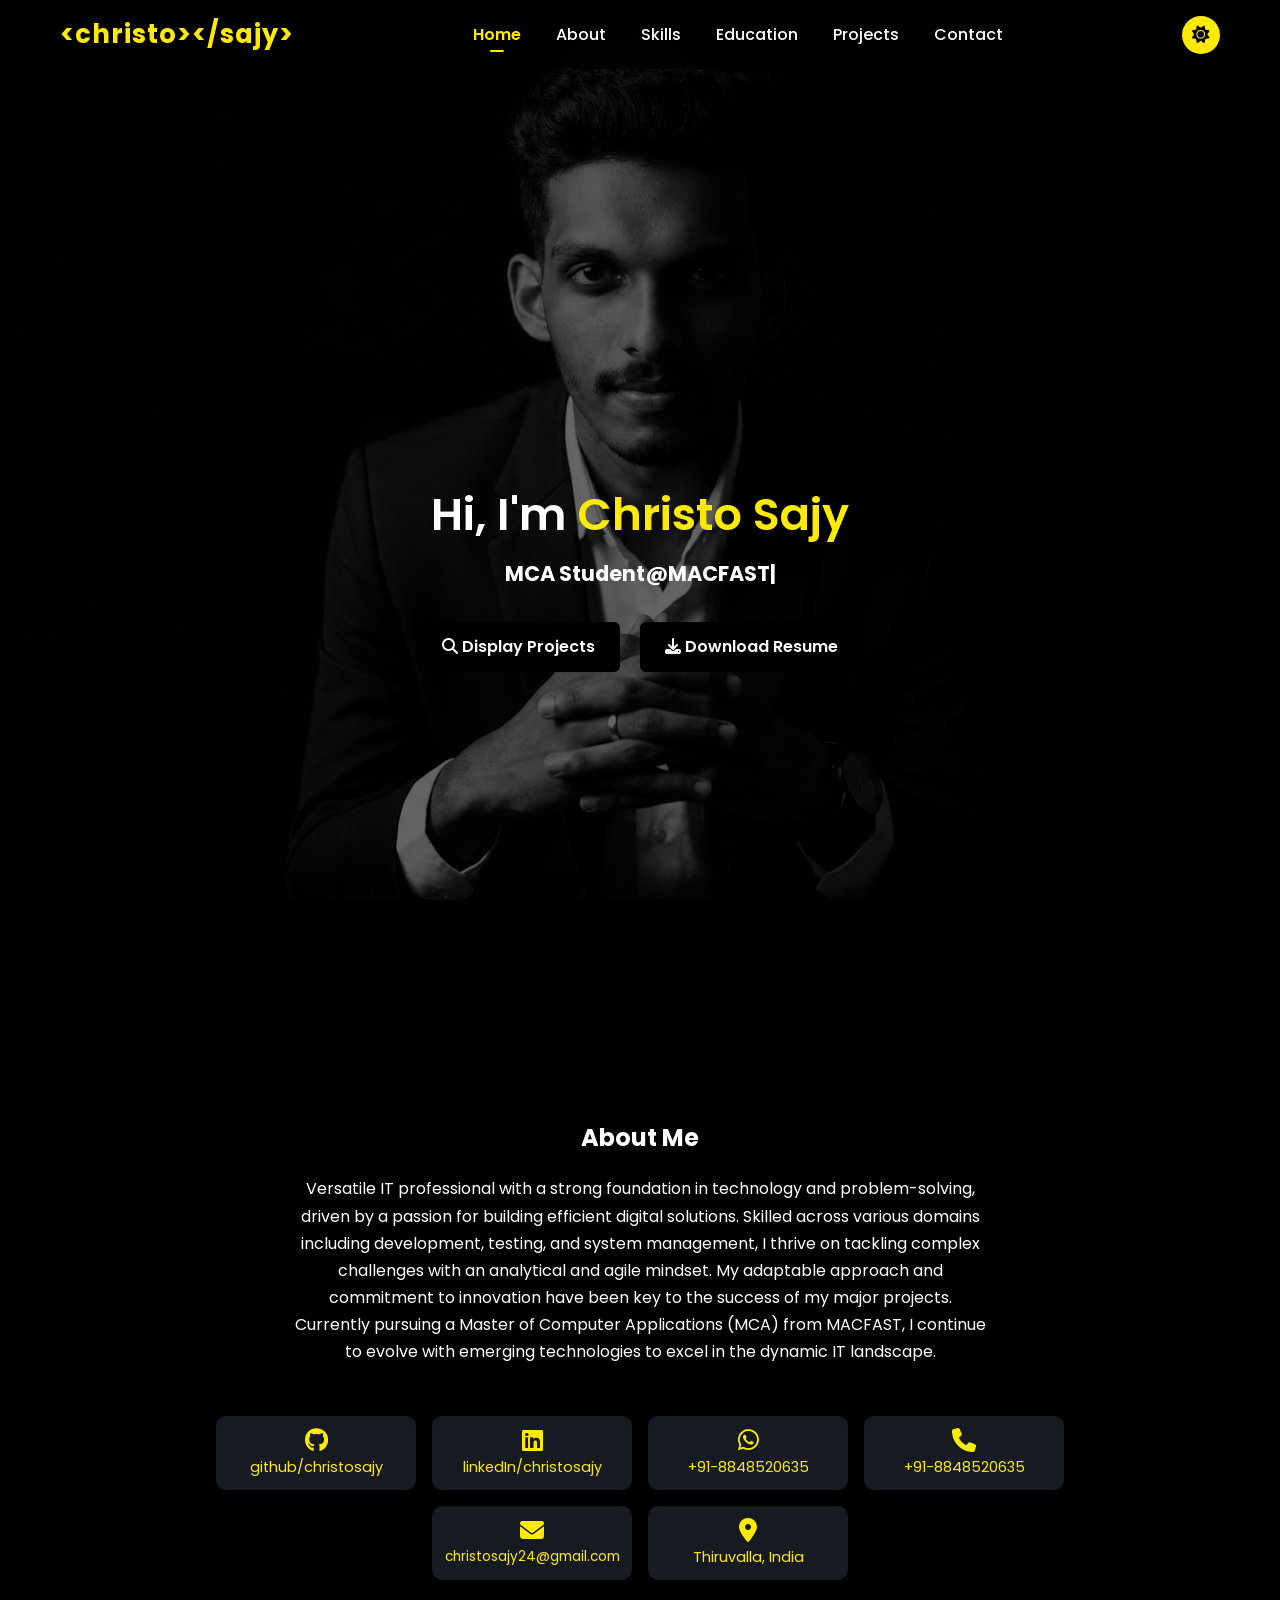
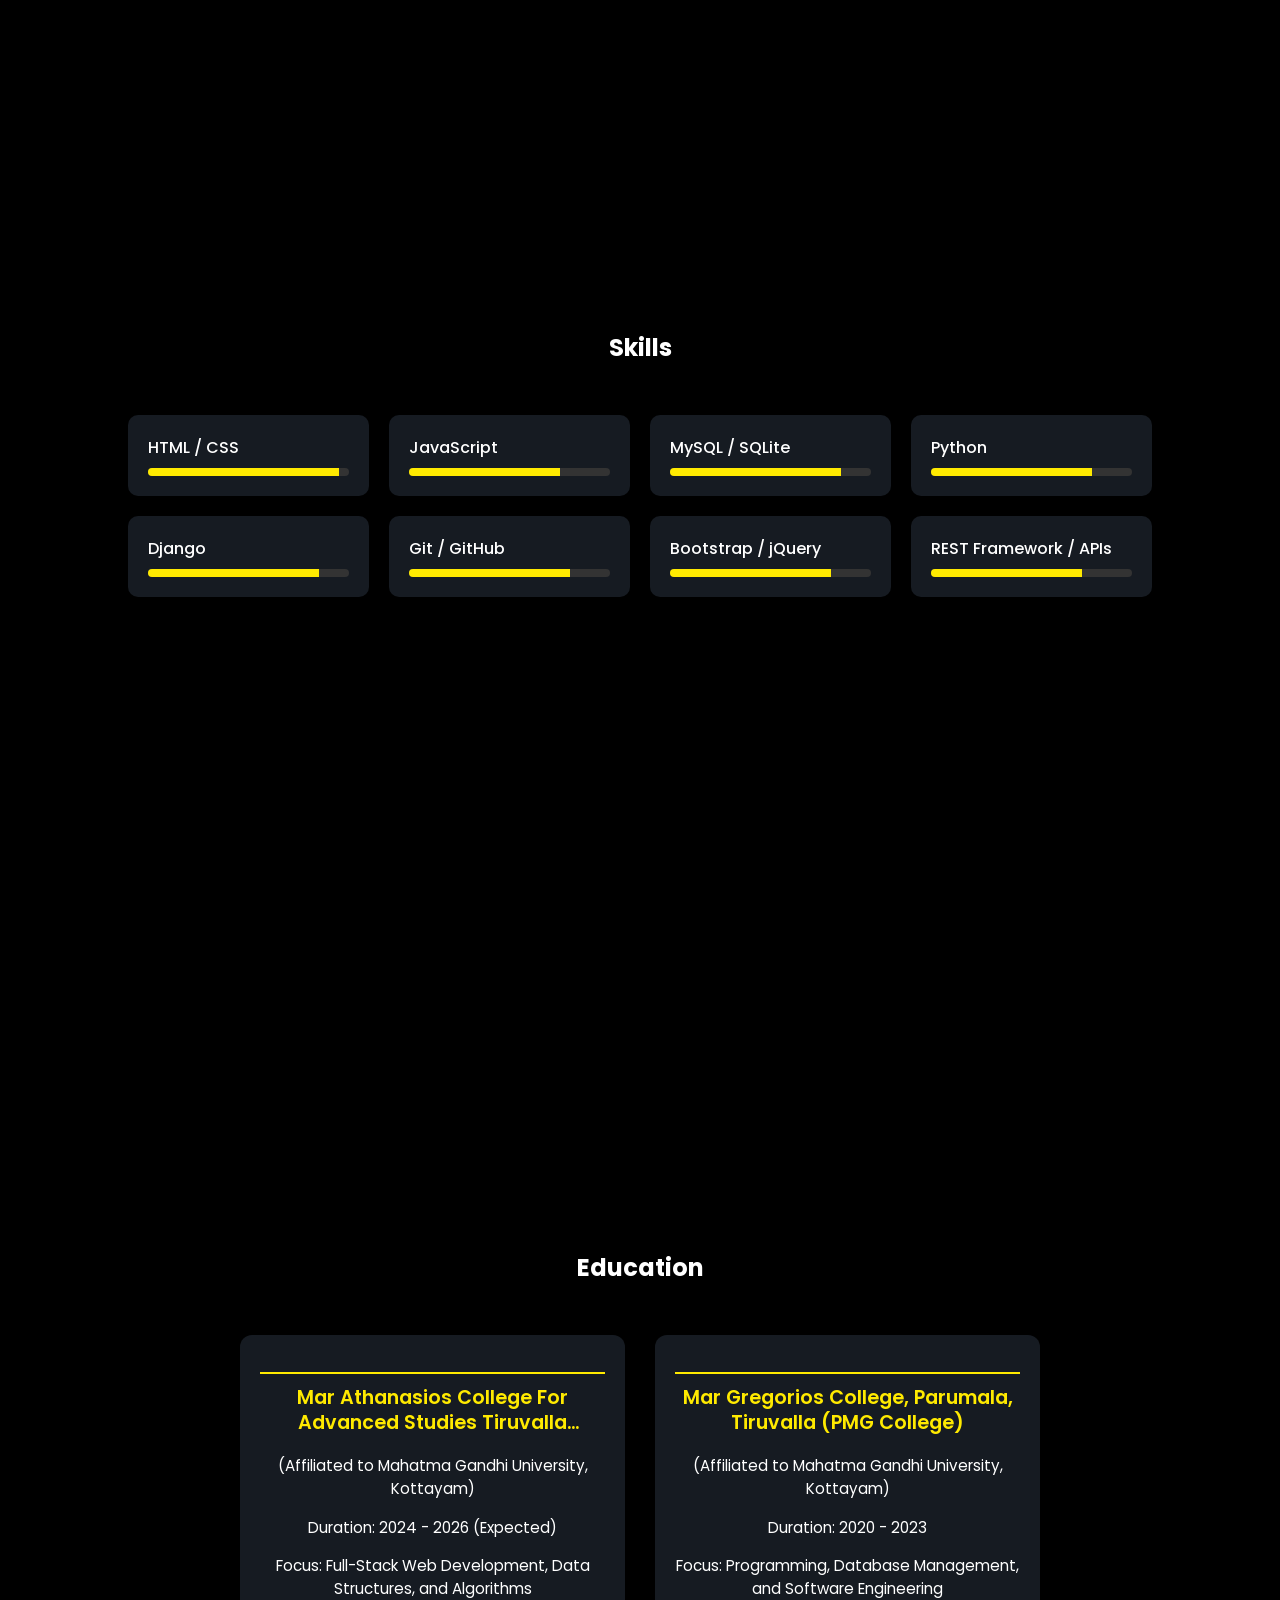
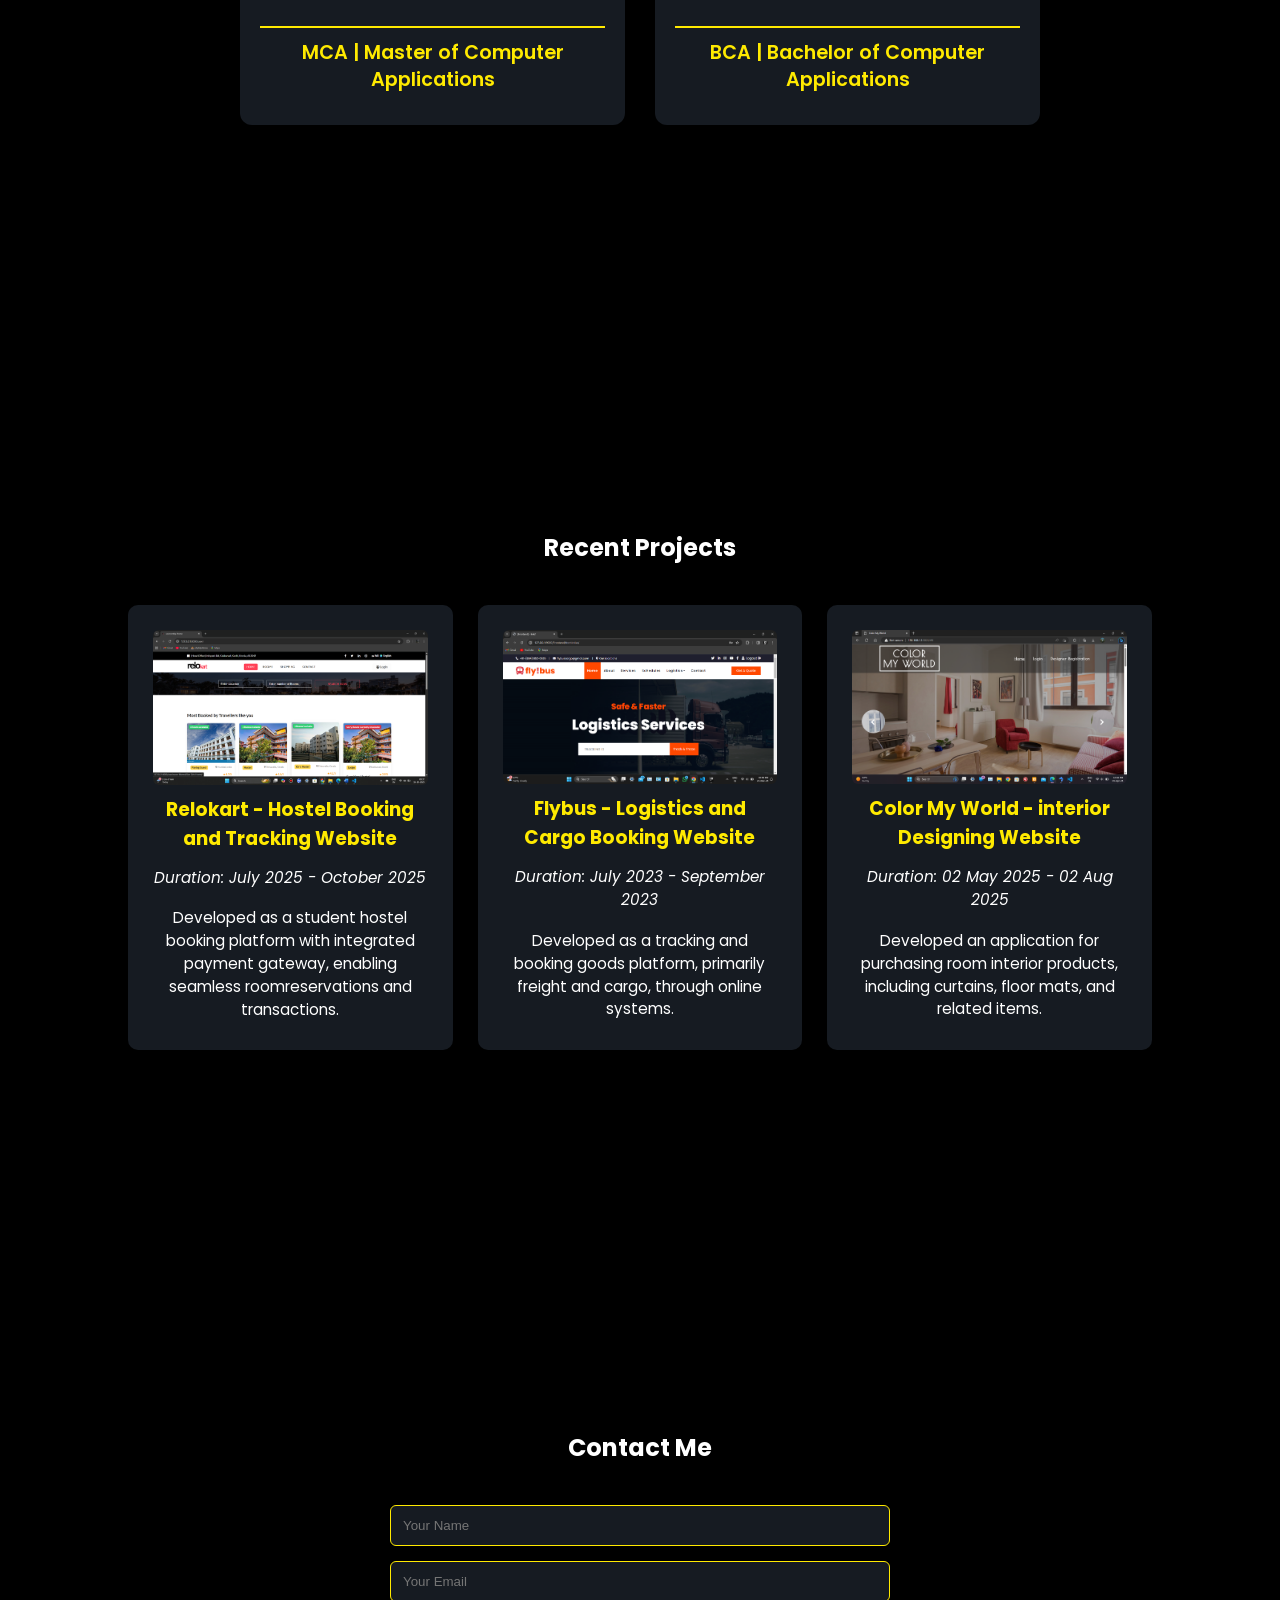
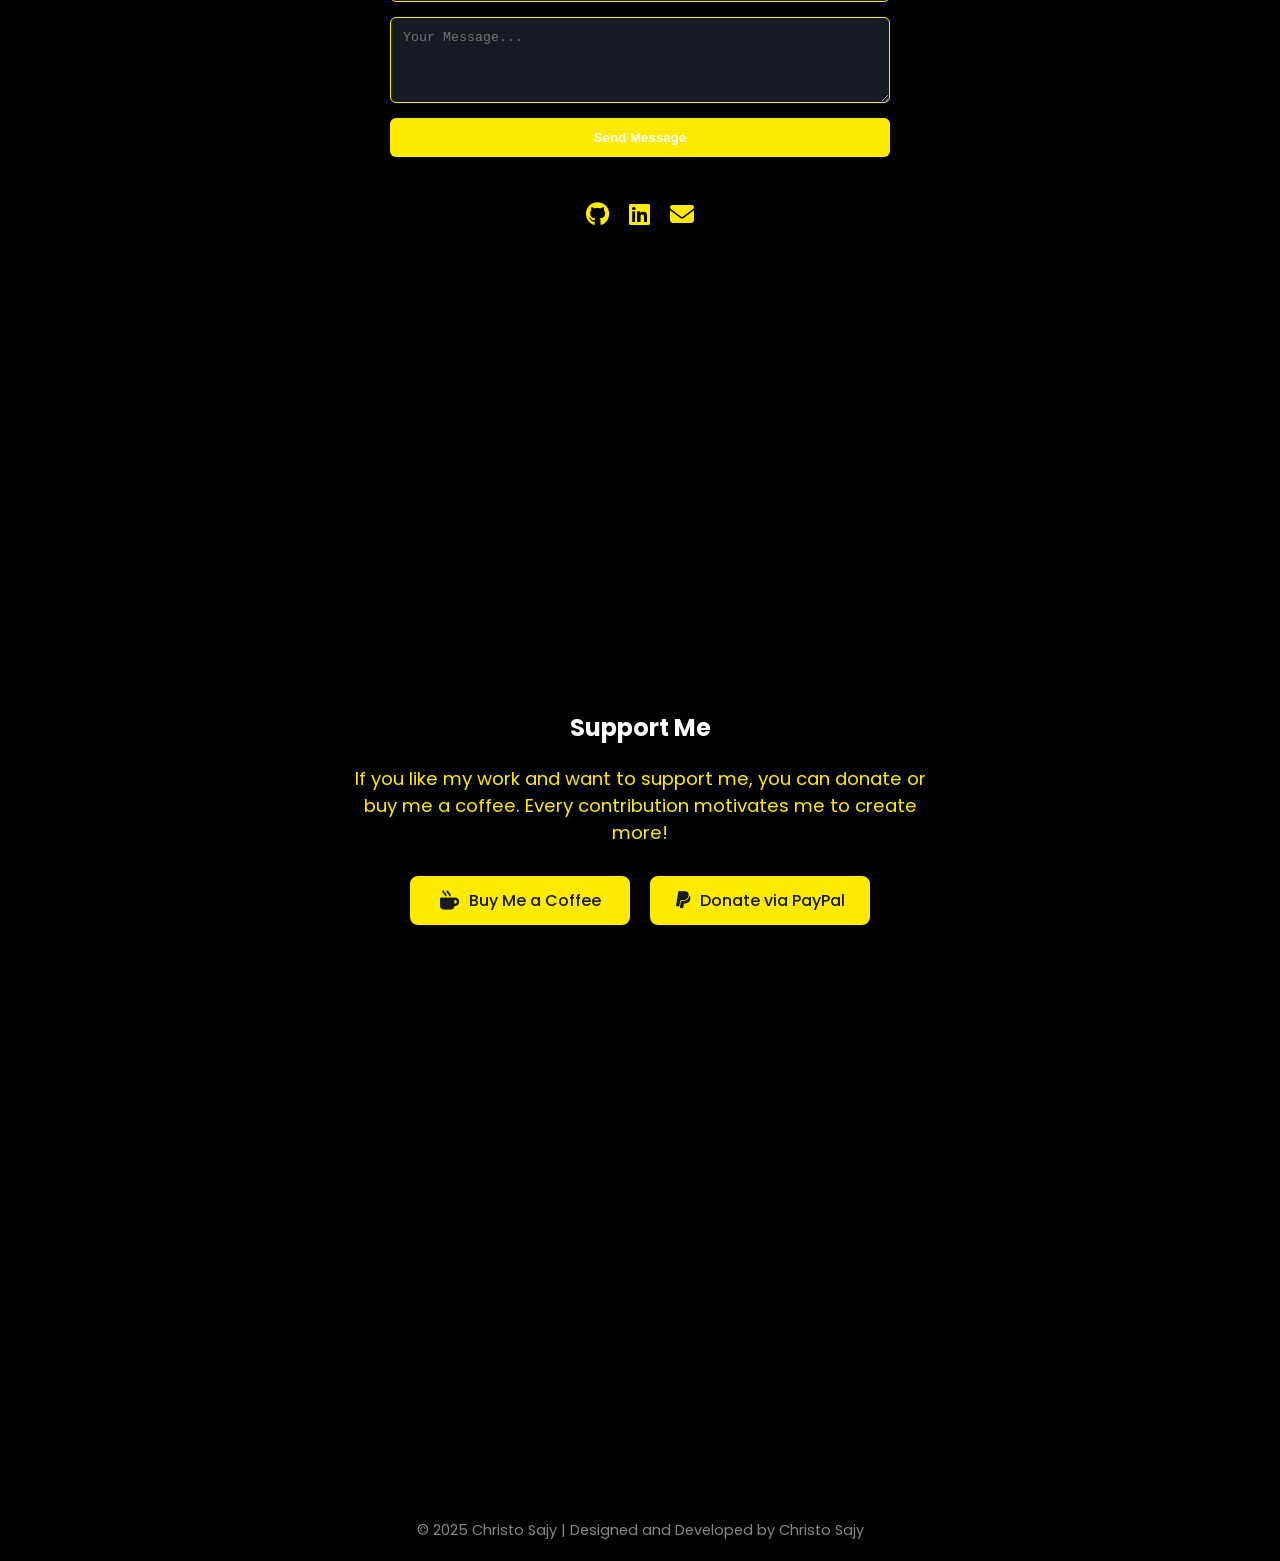
==== index.html @ 381cffc8 "update bg" ====
<!DOCTYPE html>
<html lang="en">

<head>
    <meta charset="UTF-8" />
    <meta name="viewport" content="width=device-width, initial-scale=1.0" />
    <title>Your Name | MCA Portfolio</title>
    <link href="https://fonts.googleapis.com/css2?family=Poppins:wght@300;400;600&display=swap" rel="stylesheet">
    <link href="https://cdnjs.cloudflare.com/ajax/libs/font-awesome/6.5.0/css/all.min.css" rel="stylesheet">
    <!-- custom css -->
    <link href="assets/css/style.css" type="text/css" rel="stylesheet">
    <!-- custom js -->
    <script src="assets/js/scripts.js" defer></script>
</head>

<body>
    <!-- Preloader    -->
    <div id="preloader">
        <h1 class="logo">&lt;christo&gt;&lt;/sajy&gt;</h1>
    </div>

    <!-- Header -->
    <header>
        <h1>&lt;christo&gt;&lt;/sajy&gt;</h1>

        <nav>
            <a href="#home">Home</a>
            <a href="#about">About</a>
            <a href="#skills">Skills</a>
            <a href="#education">Education</a>
            <a href="#projects">Projects</a>
            <a href="#contact">Contact</a>
        </nav>
        <button id="themeToggle"><i class="fa-solid fa-sun"></i></button>
    </header>

    <!-- Hero -->
    <section id="home">
        <img src="assets/img/mine3.jpeg" class="hidden" alt="Profile Photo">
        <h1>Hi, I'm <span>Christo Sajy</span></h1>
        <h2 id="typing-text"></h2>

        <div class="btns">
            <a href="#projects">
                <i class="fa-solid fa-magnifying-glass"></i>
                Display Projects
            </a>
            <a href="assets/docs/christo_.pdf" target="_blank">
                <i class="fa-solid fa-download"></i>
                Download Resume
            </a>
        </div>
    </section>

    <!-- About -->
    <section id="about" class="reveal">
        <h2>About Me</h2>
        <p>
            Versatile IT professional with a strong foundation in technology and problem-solving, driven by a
            passion for building efficient digital solutions. Skilled across various domains including development,
            testing, and system management, I thrive on tackling complex challenges with an analytical and agile
            mindset. My adaptable approach and commitment to innovation have been key to the success of my
            major projects. Currently pursuing a Master of Computer Applications (MCA) from MACFAST, I
            continue to evolve with emerging technologies to excel in the dynamic IT landscape.
        </p>

        <div class="about-links">
            <a href="https://github.com/christosajy" target="_blank" title="GitHub">
                <i class="fab fa-github"></i>
                github/christosajy
            </a>

            <a href="https://linkedin.com/in/christosajy" target="_blank" title="LinkedIn">
                <i class="fab fa-linkedin"></i>
                linkedIn/christosajy
            </a>

            <a href="https://wa.me/918848520635" target="_blank" title="WhatsApp">
                <i class="fab fa-whatsapp"></i>
                +91-8848520635
            </a>

            <a href="tel:+918848520635" title="Phone">
                <i class="fas fa-phone"></i>
                +91-8848520635
            </a>

            <a href="mailto:christosajy24@gmail.com" class="email" title="Email">
                <i class="fas fa-envelope"></i>
                christosajy24@gmail.com
            </a>

            <a href="https://www.google.com/maps/place/Thiruvalla,+Kerala,+India" target="_blank" title="Location">
                <i class="fas fa-map-marker-alt"></i>
                Thiruvalla, India
            </a>
        </div>
    </section>

    <!-- Skills -->
    <section id="skills" class="reveal">
        <h2>Skills</h2>

        <!-- Skills Grid -->
        <div class="skills-grid">

            <!-- Top Row -->
            <div class="skill">
                <div class="skill-name">HTML / CSS</div>
                <div class="skill-bar">
                    <div class="skill-level" data-skill="95"></div>
                </div>
            </div>

            <div class="skill">
                <div class="skill-name">JavaScript</div>
                <div class="skill-bar">
                    <div class="skill-level" data-skill="75"></div>
                </div>
            </div>

            <div class="skill">
                <div class="skill-name">MySQL / SQLite</div>
                <div class="skill-bar">
                    <div class="skill-level" data-skill="85"></div>
                </div>
            </div>

            <div class="skill">
                <div class="skill-name">Python</div>
                <div class="skill-bar">
                    <div class="skill-level" data-skill="80"></div>
                </div>
            </div>

            <!-- Middle Row -->
            <div class="skill">
                <div class="skill-name">Django</div>
                <div class="skill-bar">
                    <div class="skill-level" data-skill="85"></div>
                </div>
            </div>

            <div class="skill">
                <div class="skill-name">Git / GitHub</div>
                <div class="skill-bar">
                    <div class="skill-level" data-skill="80"></div>
                </div>
            </div>

            <div class="skill">
                <div class="skill-name">Bootstrap / jQuery</div>
                <div class="skill-bar">
                    <div class="skill-level" data-skill="80"></div>
                </div>
            </div>

            <div class="skill">
                <div class="skill-name">REST Framework / APIs</div>
                <div class="skill-bar">
                    <div class="skill-level" data-skill="75"></div>
                </div>
            </div>
        </div>
    </section>

    <section id="education" class="reveal">
        <div class="education-grid">
            <h2>Education</h2>

            <div class="education-card">
                <div class="edu-header">
                    <a href="https://macfast.org/" target="_blank">
                        <h3>Mar Athanasios College For Advanced Studies Tiruvalla (MACFAST College)</h3>
                    </a>
                </div>

                <p>(Affiliated to Mahatma Gandhi University, Kottayam)</p>
                <p>Duration: 2024 - 2026 (Expected)</p>
                <p>Focus: Full-Stack Web Development, Data Structures, and Algorithms</p>

                <div class="edu-header">
                    <h3>MCA | Master of Computer Applications</h3>
                </div>
            </div>

            <div class="education-card">

                <div class="edu-header">
                    <a href="https://pmgcollege.org/" target="_blank">
                        <h3>Mar Gregorios College, Parumala, Tiruvalla (PMG College)</h3>
                    </a>
                </div>

                <p>(Affiliated to Mahatma Gandhi University, Kottayam)</p>
                <p>Duration: 2020 - 2023</p>
                <p>Focus: Programming, Database Management, and Software Engineering</p>

                <div class="edu-header">
                    <h3>BCA | Bachelor of Computer Applications</h3>
                </div>

            </div>
        </div>
    </section>

    <!-- Projects -->
    <section id="projects" class="reveal">
        <h2>Recent Projects</h2>
        <div class="project-grid">
            <div class="project-card">
                <img src="assets/img/projects/relokart.png" alt="Relokart Website" class="project-image">
                <h3><a href="">Relokart - Hostel Booking and Tracking Website</a></h3>
                <p>Duration: July 2025 - October 2025</p>
                <p>
                    Developed as a student hostel booking platform with
                    integrated payment gateway, enabling seamless roomreservations and transactions.
                </p>
            </div>

            <div class="project-card">
                <img src="assets/img/projects/flybus.png" alt="Flybus" class="project-image">
                <h3><a href="">Flybus - Logistics and Cargo Booking Website</a></h3>
                <p>Duration: July 2023 - September 2023</p>
                <p>
                    Developed as a tracking and booking goods platform, primarily
                    freight and cargo, through online systems.
                </p>
            </div>

            <div class="project-card">
                <img src="assets/img/projects/colormyworld.png" alt="Color My World Website" class="project-image">
                <h3><a href="#">Color My World - interior Designing Website </a></h3>
                <p>Duration: 02 May 2025 - 02 Aug 2025</p>
                <p>
                    Developed an application for purchasing room interior products, including curtains, floor mats, and
                    related items.
                </p>
            </div>
        </div>

    </section>

    <!-- Image Zoom Popup -->
    <div id="imageModal" class="image-modal">
        <span class="close">&times;</span>
        <span class="prev">&#10094;</span>
        <span class="next">&#10095;</span>
        <img class="modal-content" id="modalImg">
    </div>

    <!-- Contact -->
    <section id="contact" class="reveal">
        <h2>Contact Me</h2>

        <form action="https://api.web3forms.com/submit" method="POST" onsubmit="sendMessage(event)">
            <!-- Contact Form -->
            <input type="hidden" name="access_key" value="09a7d41d-7d59-49b0-a9f2-39b9de590dff">
            <input type="text" name="name" placeholder="Your Name" required>
            <input type="email" name="email" placeholder="Your Email" required>
            <textarea name="message" rows="4" placeholder="Your Message..." required></textarea>
            <button type="submit" class="btn">Send Message</button>
        </form>

        <div class="socials">
            <a href="https://github.com/" target="_blank"><i class="fab fa-github"></i></a>
            <a href="https://linkedin.com/" target="_blank"><i class="fab fa-linkedin"></i></a>
            <a href="mailto:youremail@gmail.com"><i class="fa-solid fa-envelope"></i></a>
        </div>
    </section>

    <!-- Support / Donate -->
    <section id="support" class="reveal">
        <h2>Support Me</h2>
        <p>If you like my work and want to support me, you can donate or buy me a coffee. Every contribution motivates
            me to create more!</p>

        <div class="donate-buttons">
            <!-- Buy Me a Coffee -->
            <a href="https://www.buymeacoffee.com/yourusername" target="_blank" class="btn donate-btn">
                <i class="fas fa-mug-hot"></i> Buy Me a Coffee
            </a>

            <!-- PayPal Donate -->
            <a href="https://www.paypal.com/donate?hosted_button_id=YOUR_BUTTON_ID" target="_blank"
                class="btn donate-btn">
                <i class="fab fa-paypal"></i> Donate via PayPal
            </a>
        </div>
    </section>

    <footer>© 2025 Christo Sajy | Designed and Developed by Christo Sajy</footer>
</body>

</html>
---- assets/css/style.css ----
:root {
    /* --bg: #0b0f19; */
    --bg: #000;
    --text: #fff;
    --revtext: #fff;
    --subtext: #fff;
    --accent: #ffea00;
    --card: #161b22;
    --shadow: rgba(0, 0, 0, 0.3);
}

body.light {
    --bg: #fff;
    --text: #fff;
    --revtext: #000;
    --subtext: #000;
    --accent: #f46200;
    --card: #f3f3f3;
    --shadow: rgba(0, 0, 0, 0.1);
}

* {
    margin: 0;
    padding: 0;
    box-sizing: border-box;
}

body {
    font-family: 'Poppins', sans-serif;
    background: var(--bg);
    color: var(--text);
    scroll-behavior: smooth;
    transition: background 0.4s, color 0.4s;
}

/* =========================================================================================== */
#preloader {
    position: fixed;
    width: 100%;
    height: 100%;
    background: #000;
    display: flex;
    justify-content: center;
    align-items: center;
    z-index: 9999;

    opacity: 1;
    transition: opacity 0.6s ease, visibility 0.6s ease;

    padding: 20px;
    /* prevents edge touching on small screens */
    text-align: center;
}

#preloader.hidden {
    opacity: 0;
    visibility: hidden;
}

.logo {
    font-size: 40px;
    font-weight: 500;
    color: #ffea00;
    letter-spacing: 2px;

    opacity: 0;
    transform: translateY(10px);
    animation: reveal 1s ease forwards;

    word-break: break-word;
}

/* Preloader Animation */
@keyframes reveal {
    to {
        opacity: 1;
        transform: translateY(0);
    }
}

@media (max-width: 768px) {
    .logo {
        font-size: 32px;
        letter-spacing: 1.5px;
    }
}

@media (max-width: 480px) {
    .logo {
        font-size: 24px;
        letter-spacing: 1px;
    }
}
/* =========================================================================================== */

a {
    text-decoration: none;
    color: inherit;
}

.hidden {
    visibility: hidden;
}

/* Header */
header {
    position: fixed;
    width: 100%;
    background: rgba(0, 0, 0, 0.6);
    backdrop-filter: blur(8px);
    display: flex;
    justify-content: space-between;
    align-items: center;
    padding: 15px 60px;
    z-index: 1000;
    transition: all 0.3s ease;
    flex-wrap: wrap;
}

header h1 {
    color: var(--accent);
    font-size: 1.6rem;
    letter-spacing: 1px;
}

nav {
    display: flex;
    gap: 15px;
    align-items: center;
    justify-content: center;
    flex-wrap: wrap;
    transition: all 0.3s ease;
}

nav a {
    margin: 0 10px;
    transition: color 0.3s;
    font-weight: 500;
}

nav a:hover {
    color: var(--accent);
}

/* Active navbar link */
nav a.active {
    color: var(--accent);
    font-weight: 600;
    position: relative;
}

nav a.active::after {
    content: "";
    position: absolute;
    bottom: -5px;
    left: 50%;
    transform: translateX(-50%);
    width: 30%;
    height: 2px;
    background: var(--accent);
    border-radius: 5px;
}

#themeToggle {
    background: var(--accent);
    border: none;
    border-radius: 50%;
    width: 38px;
    height: 38px;
    color: var(--bg);
    cursor: pointer;
    font-size: 1.1rem;
    display: flex;
    align-items: center;
    justify-content: center;
    transition: transform 0.3s;
}

#themeToggle:hover {
    transform: rotate(15deg);
}

section {
    padding: 100px 10%;
    min-height: 100vh;
}

/* Hero Section */
#home {
    display: flex;
    flex-direction: column;
    justify-content: center;
    align-items: center;
    text-align: center;
    background:
        linear-gradient(rgba(0, 0, 0, 0.6), rgba(0, 0, 0, 0.6), rgba(0, 0, 0, 0.6)),
        url('../img/cover-banner-1.png') no-repeat center center;
    background-size: cover;
    color: #fff;
    padding-top: 140px;
}

#home img {
    width: 200px;
    height: 200px;
    border-radius: 50%;
    object-fit: cover;
    border: 4px solid var(--accent);
    box-shadow: 0 0 20px rgba(0, 0, 0, 0.4);
    margin-bottom: 20px;
}

@media (max-width: 1024px) {
    #home img {
        width: 150px;
        height: 150px;
    }

}

#home h1 {
    font-size: 2.8rem;
    font-weight: 600;
}

#home h1 span {
    color: var(--accent);
}

#home h2 {
    font-size: 1.3rem;
    margin-top: 10px;
    min-height: 30px;
}

#home .btns {
    margin-top: 25px;
    text-align: center;
}

#home button,
#home a {
    display: inline-block;
    padding: 10px 25px;
    border-radius: 6px;
    background: var(--bg);
    color: var(--revtext);
    font-weight: 600;
    margin: 8px;
    width: auto;
    line-height: 30px;

    /* vertically center text (adjust as needed) */
    vertical-align: middle;
    /* keeps them aligned on the same line */
    box-sizing: border-box;
    transition: 0.3s;
}

#home a:hover,
#home button:hover {
    transform: translateY(-3px);
}

@media (max-width: 768px) {
    #home .btns {
        display: flex;
        flex-direction: column;
        align-items: center;
        gap: 10px;
        /* space between buttons */
        width: 100%;
    }

    #home button,
    #home a {
        width: 80%;
        /* or 100% if you want full width */
        text-align: center;
    }
}

/* About */
#about {
    display: flex;
    flex-direction: column;
    justify-content: center;
    align-items: center;
    min-height: 100vh;
    text-align: center;
    padding: 80px 40px;
    border-radius: 12px;
}

/* #about,
#skills,
#education,
#projects,
#contact {
    box-shadow: 0 8px 25px var(--shadow);
} */

#about h2,
#skills h2,
#projects h2,
#contact h2,
#support h2 {
    color: var(--subtext);
}

#about p,
.skill-name,
#projects p,
#contact p {
    color: var(--subtext);
}

#about p {
    max-width: 700px;
    margin: 20px auto;
    line-height: 1.7;
}

.about-links {
    display: flex;
    flex-wrap: wrap;
    justify-content: center;
    gap: 1rem;
    margin-top: 30px;
}

.about-links a {
    display: flex;
    flex-direction: column;
    align-items: center;
    justify-content: center;
    text-decoration: none;
    color: var(--accent);
    font-size: 0.9rem;
    text-align: center;
    padding: 0.75rem 0.625rem;
    border-radius: 0.625rem;
    background: var(--card);
    box-shadow: 0 0.25rem 0.75rem var(--shadow);
    transition: transform 0.3s ease, box-shadow 0.3s ease;
    width: 100%;
    max-width: 12.5rem;
    word-break: break-word;
}

.about-links a:hover {
    transform: translateY(-5px);
    box-shadow: 0 0.5rem 1.2rem var(--shadow);
}

.about-links .email {
    font-size: 0.85rem;
}

.about-links a i {
    font-size: 1.5rem;
    margin-bottom: 5px;
}

.about-links a:hover {
    transform: translateY(-5px) scale(1.05);
    box-shadow: 0 8px 20px var(--shadow);
    color: var(--accent);
}

/* Skills */
#skills {
    text-align: center;
}

.skills-grid {
    display: grid;
    grid-template-columns: repeat(4, 1fr);
    gap: 20px;
    padding: 30px 0;
}

.skill {
    background: var(--card);
    border-radius: 10px;
    padding: 20px;
    box-shadow: 0 4px 12px var(--shadow);
    text-align: left;
    transition: transform 0.3s;
}

.skill:hover {
    transform: translateY(-5px);
}

.skill-name {
    font-weight: 500;
    margin-bottom: 8px;
}

.skill-bar {
    background: #333;
    height: 8px;
    border-radius: 5px;
    overflow: hidden;
}

.skill-level {
    height: 8px;
    background: var(--accent);
    width: 0%;
    transition: width 1.5s ease-in-out;
}

/* Responsive Skills Grid */
@media (max-width: 1024px) {
    .skills-grid {
        grid-template-columns: repeat(3, 1fr);
    }
}

@media (max-width: 768px) {
    .skills-grid {
        grid-template-columns: repeat(2, 1fr);
    }
}

@media (max-width: 480px) {
    .skills-grid {
        grid-template-columns: 1fr;
    }
}

/* Education */
#education {
    text-align: center;
}

.education-grid {
    display: grid;
    grid-template-columns: repeat(auto-fit, minmax(280px, 1fr));
    gap: 30px;
    text-align: center;
    margin-top: 50px;
    justify-content: center;
    max-width: 800px;
    margin-left: auto;
    margin-right: auto;
    margin-top: 20px;
}

@media (min-width: 1024px) {
    .education-grid {
        grid-template-columns: repeat(2, 1fr);
    }
}

.education-grid h2 {
    grid-column: 1 / -1;
    color: var(--subtext);
    font-size: 1.5rem;
    margin-top: 10px;
}

.education-card {
    background: var(--card);
    padding: 25px 20px;
    border-radius: 12px;
    box-shadow: 0 6px 20px var(--shadow);
    transition: transform 0.3s ease, box-shadow 0.3s ease;
    display: flex;
    flex-direction: column;
    gap: 10px;
}

.education-card:hover {
    transform: translateY(-6px);
    box-shadow: 0 12px 25px var(--shadow);
}

.education-card h3,
.education-card a h3 {
    color: var(--accent);
    font-size: clamp(1rem, 2.5vw, 1.2rem);
    font-weight: 600;
    margin-bottom: 0.375rem;
    line-height: 1.3;

    /* limits to 2 lines of text */
    display: -webkit-box;
    -webkit-line-clamp: 2;
    line-clamp: 2;
    -webkit-box-orient: vertical;
    overflow: hidden;
}

.education-card p {
    color: var(--subtext);
    font-size: 0.95rem;
    margin: 3px 0;
    line-height: 1.5;
}

.education-card h3,
.education-card p {
    word-wrap: break-word;
}

.edu-header {
    border-top: 0.125rem solid var(--accent);
    padding-top: 0.75rem;
    margin-top: 0.75rem;
    position: relative;
}

.edu-header h3 {
    font-size: clamp(1rem, 2.5vw, 1.2rem);
    line-height: 1.4;
    transition: color 0.3s ease;
    color: var(--accent);
}

/* Hover (only meaningful on desktop) */
@media (hover: hover) {
    .edu-header:hover h3 {
        color: var(--accent);
    }
}

/* Small Screen Optimization  */
@media (max-width: 600px) {
    .edu-header {
        padding-top: 0.6rem;
        margin-top: 0.6rem;
    }

    .edu-header h3 {
        font-size: 1rem;
    }
}

/* Projects */
#projects {
    text-align: center;
}

.project-grid {
    display: grid;
    grid-template-columns: repeat(auto-fit, minmax(280px, 1fr));
    gap: 25px;
    margin-top: 40px;
}

.project-card {
    display: flex;
    cursor: pointer;
    flex-direction: column;
    align-items: center;
    text-align: center;
    gap: 10px;
    color: #fff;
    background: var(--card);
    border-radius: 10px;
    padding: 25px;
    box-shadow: 0 6px 18px var(--shadow);
    transition: transform 0.3s, box-shadow 0.3s;
}

.project-card img.project-image {
    width: 100%;
    max-width: 300px;
    border-radius: 6px;
    object-fit: cover;
    transition: transform 0.3s ease-in-out;
}

.project-card img.project-image:hover {
    transform: scale(1.05);
}

.project-card:hover {
    transform: translateY(-6px);
    box-shadow: 0 10px 25px var(--shadow);
}

.project-card h3 a {
    color: var(--accent);
    margin-bottom: 10px;
    transition: transform 0.3s ease-in-out;
}

.project-card h3 a:hover {
    text-decoration: underline;
    transform: scale(1.05);
}

.project-card p {
    color: var(--subtext);
    font-style: italic;
    font-size: 0.95rem;
    line-height: 1.5;
    margin: 4px 0;
}

.project-card p:last-child {
    color: var(--accent);
    font-style: normal;
}

/* Contact */
#contact {
    text-align: center;
}

form {
    max-width: 500px;
    margin: 40px auto;
    display: flex;
    flex-direction: column;
    gap: 15px;
}

input,
textarea {
    padding: 12px;
    border: 1px solid var(--accent);
    border-radius: 6px;
    background: var(--card);
    color: var(--accent);
}

button.btn {
    background: var(--accent);
    border: none;
    color: #fff;
    border-radius: 6px;
    padding: 12px 25px;
    cursor: pointer;
    font-weight: 600;
    transition: 0.3s;
}

button.btn:hover {
    opacity: 0.9;
}

.socials {
    display: flex;
    justify-content: center;
    gap: 20px;
    margin-top: 25px;
}

.socials a {
    color: var(--accent);
    font-size: 1.5rem;
    transition: transform 0.3s;
}

.socials a:hover {
    transform: scale(1.2);
}

footer {
    text-align: center;
    padding: 20px;
    color: #888;
    font-size: 0.9rem;
    background: #000;
}

/* Scroll Reveal */
.reveal {
    opacity: 0;
    transform: translateY(40px);
    transition: all 1s ease;
}

.reveal.active {
    opacity: 1;
    transform: translateY(0);
}

/* Responsive Navbar */
@media (min-width: 1120px) {

    #skills h2,
    #education h2,
    #projects h2,
    #contact h2,
    #support h2 {
        margin: 30px 0 20px 0;
    }
}

@media (max-width: 768px) {

    header {
        position: fixed;
        top: 0;
        left: 0;
        width: 100%;
        background: rgba(0, 0, 0, 0.6);
        backdrop-filter: blur(10px);
        padding: 8px 15px;
        display: flex;
        flex-direction: column;
        align-items: center;
        z-index: 1000;
    }

    header h1 {
        font-size: 1.5rem;
        margin: 0;
        align-self: flex-start;
    }

    #themeToggle {
        position: absolute;
        right: 15px;
        top: 5px;
        width: 30px;
        height: 30px;
        font-size: 0.9rem;
        margin-top: 10px;
    }

    nav {
        display: flex;
        flex-direction: row;
        justify-content: space-evenly;
        align-items: center;
        flex-wrap: nowrap;
        width: 100%;
        margin-top: 6px;
    }

    nav a {
        font-size: 0.8rem;
        margin: 0;
        padding: 10px 0;
        text-align: center;
        white-space: nowrap;
    }

    #home h1 {
        font-size: 2.2rem;
    }

    #home {
        padding-top: 100px;
        margin-top: 50px;
    }
}

/* ================================
   📸 Responsive Image Popup Modal
   ================================ */

.image-modal {
    display: none;
    position: fixed;
    inset: 0;
    z-index: 3000;
    background: rgba(5, 5, 5, 0.9);
    backdrop-filter: blur(8px);
    justify-content: center;
    align-items: center;
    overflow: hidden;
    transition: opacity 0.4s ease;
}

/* Fade-in animation for modal */
.image-modal.show {
    display: flex;
    animation: fadeIn 0.4s ease forwards;
}

@keyframes fadeIn {
    from {
        opacity: 0;
    }

    to {
        opacity: 1;
    }
}

/* Modal Image */
.modal-content {
    max-width: 85%;
    max-height: 80%;
    border-radius: 16px;
    border: 1px solid var(--accent);
    transform: scale(0.85);
    opacity: 0;
    transition: transform 0.4s ease, opacity 0.4s ease;
    object-fit: contain;
}

.image-modal.show .modal-content {
    transform: scale(1);
    opacity: 1;
}

/* Common button styles */
.image-modal .close,
.image-modal .prev,
.image-modal .next {
    position: absolute;
    color: #fff;
    font-size: 2.2rem;
    cursor: pointer;
    transition: color 0.3s, transform 0.3s;
    user-select: none;
    text-shadow: 0 2px 10px rgba(0, 0, 0, 0.6);
}

/* Button positions */
.image-modal .close {
    top: 20px;
    right: 35px;
}

.image-modal .prev {
    left: 30px;
    top: 50%;
    transform: translateY(-50%);
}

.image-modal .next {
    right: 30px;
    top: 50%;
    transform: translateY(-50%);
}

/* Hover effects */
.image-modal .close:hover,
.image-modal .prev:hover,
.image-modal .next:hover {
    color: var(--accent, #00bfff);
    transform: scale(1.15);
}

/* ================================
   ✨ Animations
   ================================ */
.fade-in {
    animation: fadeZoom 0.4s ease;
}

@keyframes fadeZoom {
    from {
        opacity: 0;
        transform: scale(0.85);
    }

    to {
        opacity: 1;
        transform: scale(1);
    }
}

/* ================================
   📱 Responsive Adjustments
   ================================ */

/* Mobiles */
@media (max-width: 992px) {
    .modal-content {
        max-width: 95%;
        max-height: 65%;
        border-radius: 10px;
    }

    .image-modal .prev,
    .image-modal .next {
        position: absolute;
        font-size: 1.6rem;
        top: 85%;
        background: rgba(0, 0, 0, 0.5);
        padding: 6px 12px;
        border-radius: 50%;
        transform: translateY(0);
    }

    .image-modal .prev {
        left: 10%;
    }

    .image-modal .next {
        right: 10%;
    }

    .image-modal .close {
        font-size: 1.6rem;
        top: 15px;
        right: 20px;
    }
}

#support {
    text-align: center;
    padding: 60px 20px;
    background-color: var(--bg);
}

#support p {
    font-size: 1.1em;
    color: var(--accent);
    margin-bottom: 30px;
    max-width: 600px;
    margin-left: auto;
    margin-right: auto;
}

.donate-buttons {
    display: flex;
    justify-content: center;
    gap: 20px;
    flex-wrap: wrap;
}

.donate-btn {
    display: inline-flex;
    align-items: center;
    justify-content: center;
    gap: 10px;
    padding: 12px 25px;
    background: var(--accent);
    color: var(--card);
    border-radius: 8px;
    font-weight: 500;
    text-decoration: none;
    transition: transform 0.2s ease, background 0.2s ease;
    min-width: 220px;
}

.donate-btn i {
    font-size: 1.2em;
}

.donate-btn:hover {
    transform: translateY(-3px);
    background: #ff6347;
}

/* 📱 Mobile (max 480px) */
@media (max-width: 480px) {
    #support {
        padding: 40px 15px;
    }

    #support h2 {
        font-size: 1.6em;
        margin: 30px 0;
    }

    #support p {
        font-size: 1em;
        margin-bottom: 30px;
    }

    .donate-buttons {
        flex-direction: column;
        margin: 20px 0;
        gap: 15px;
    }

    .donate-btn {
        width: 100%;
        max-width: 280px;
        margin: 0 auto;
        padding: 12px;
        font-size: 0.95rem;
    }
}

/* 💻 Large_rw Screen */
@media (min-width: 1200px) {
    #support {
        padding: 80px 20px;
    }

    #support p {
        font-size: 1.15em;
    }
}
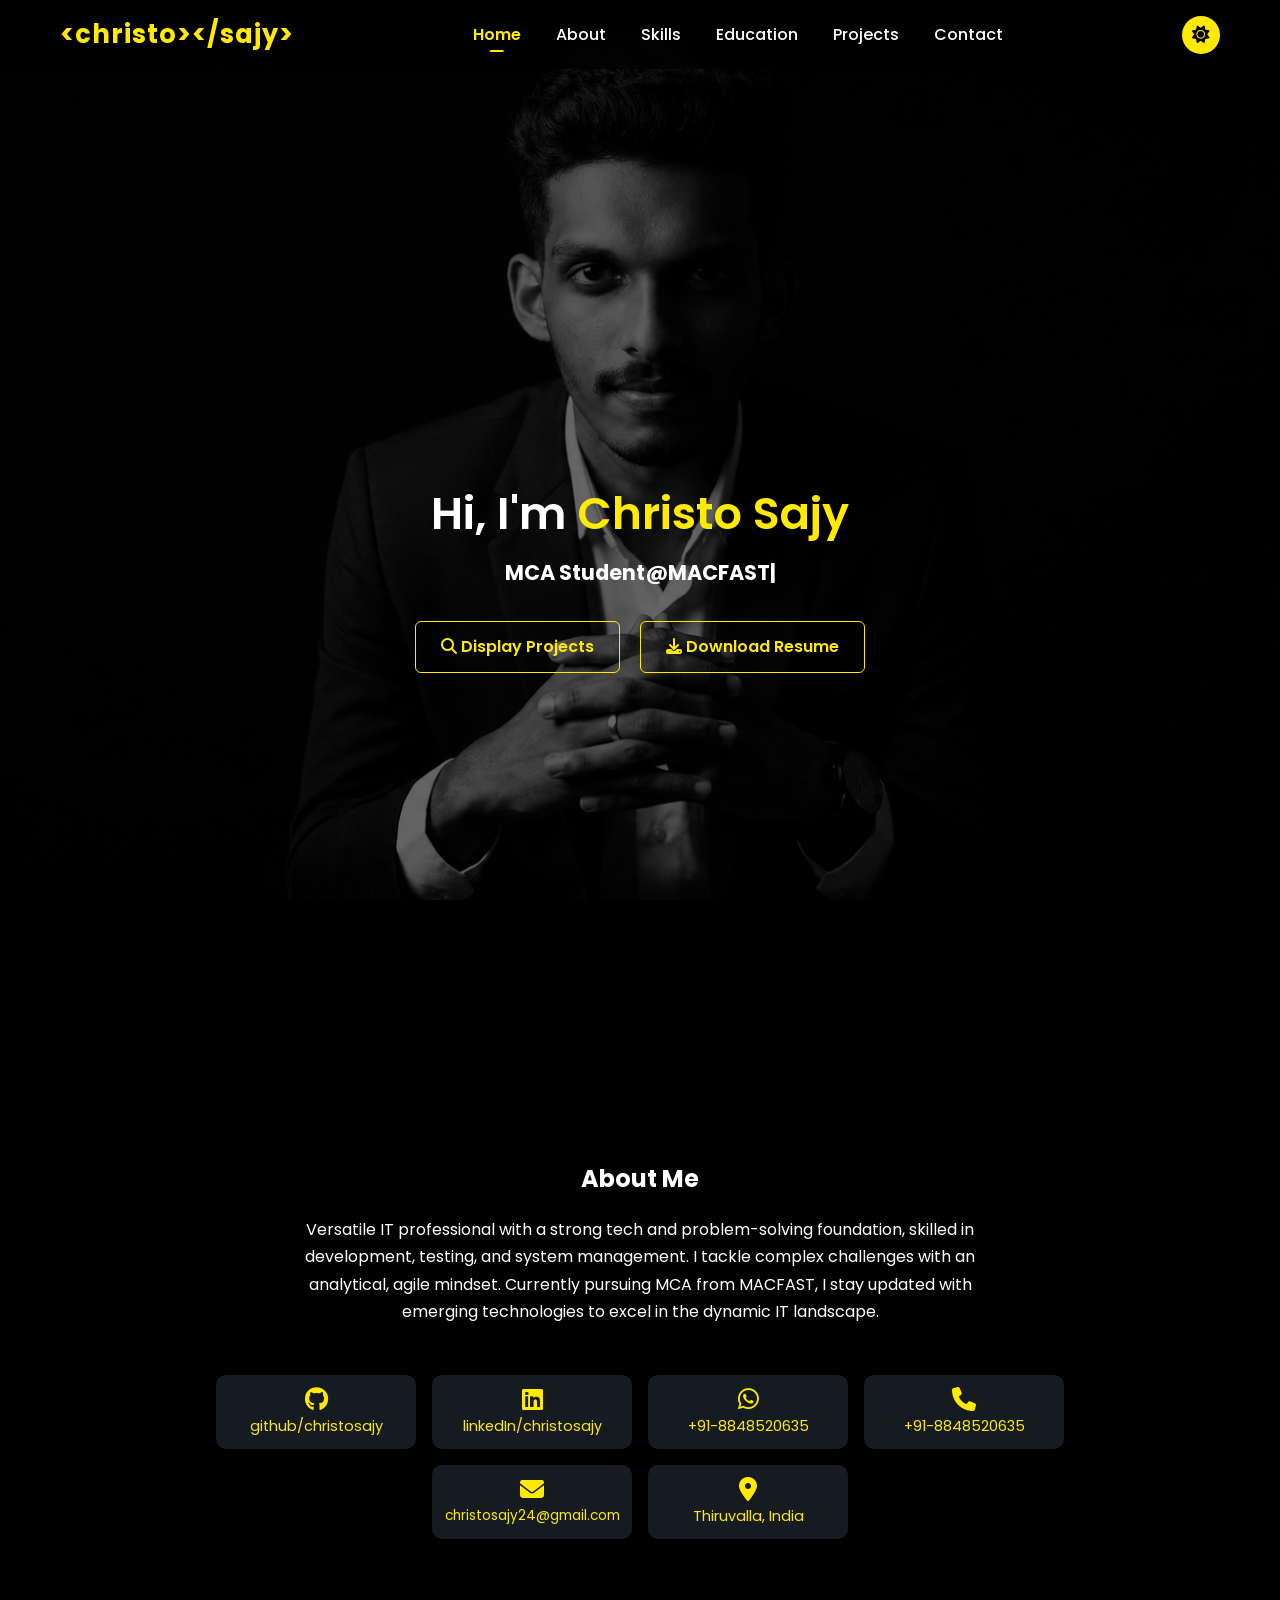
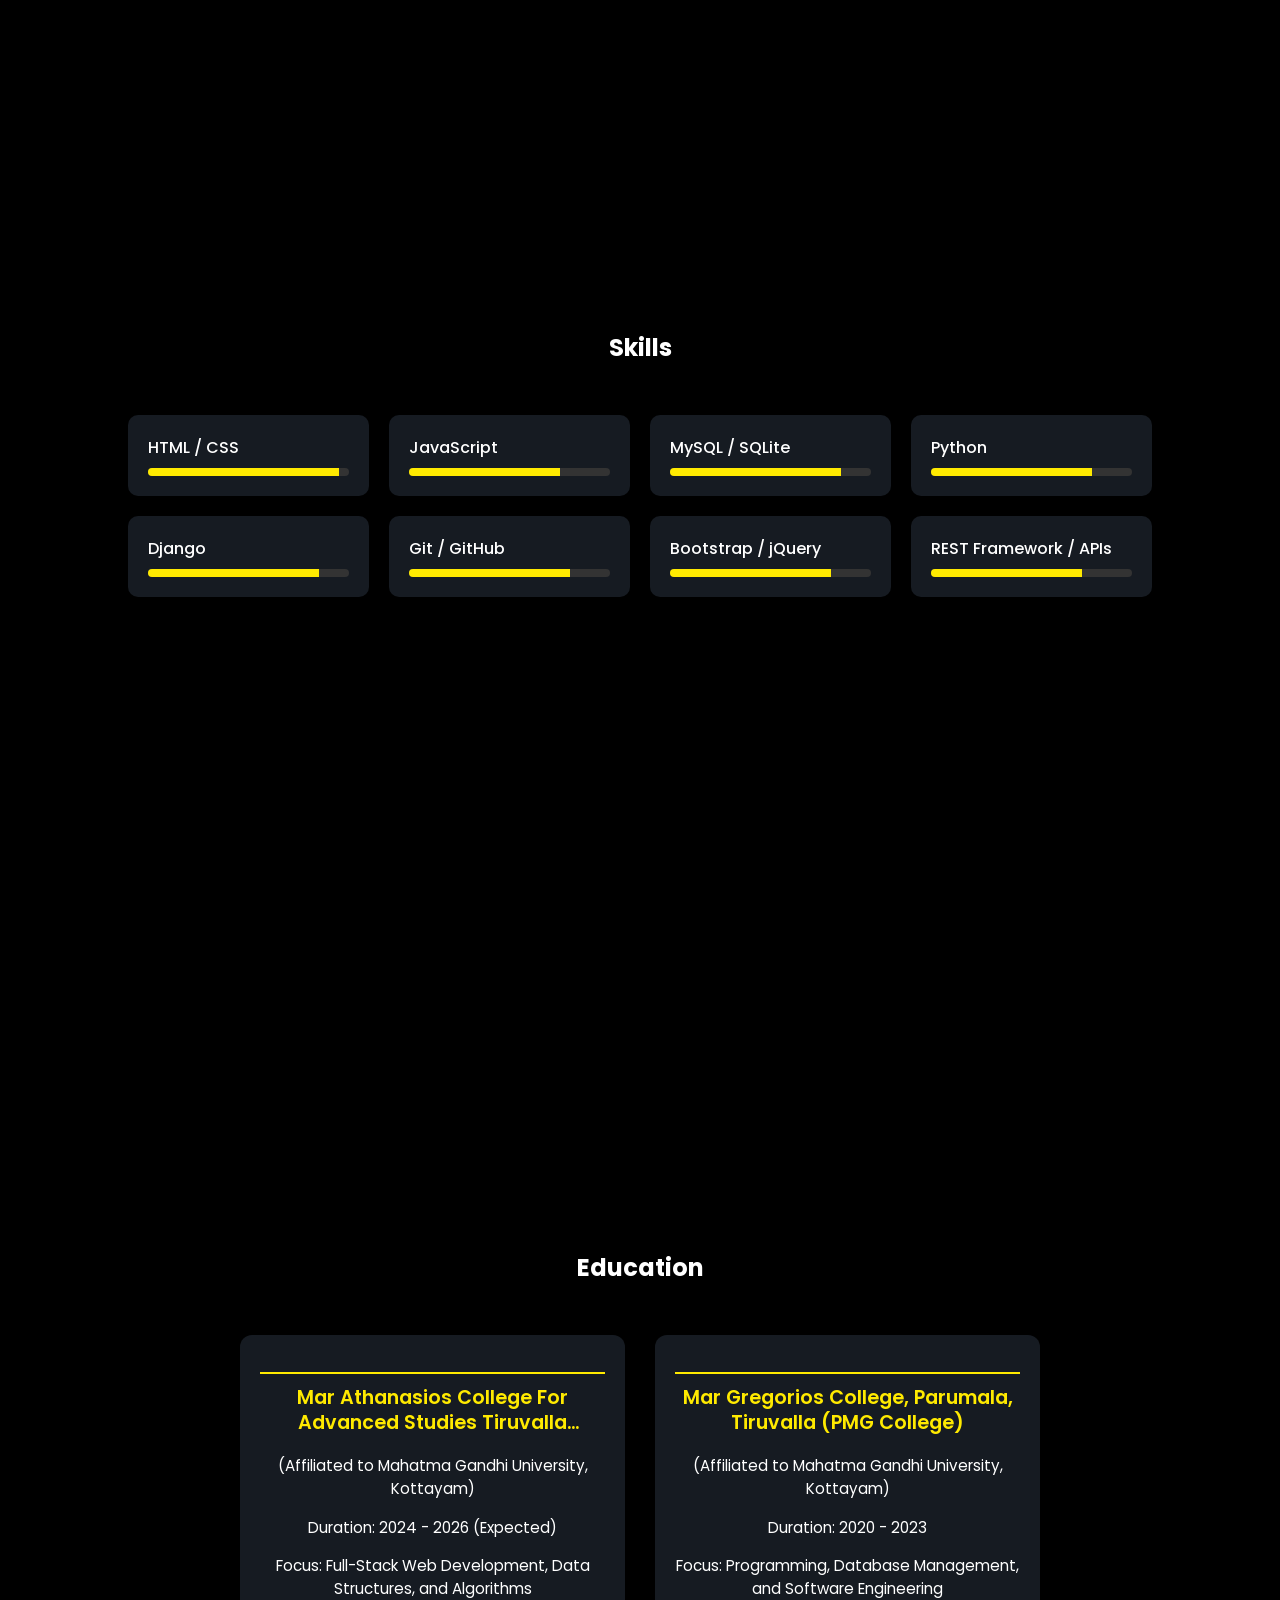
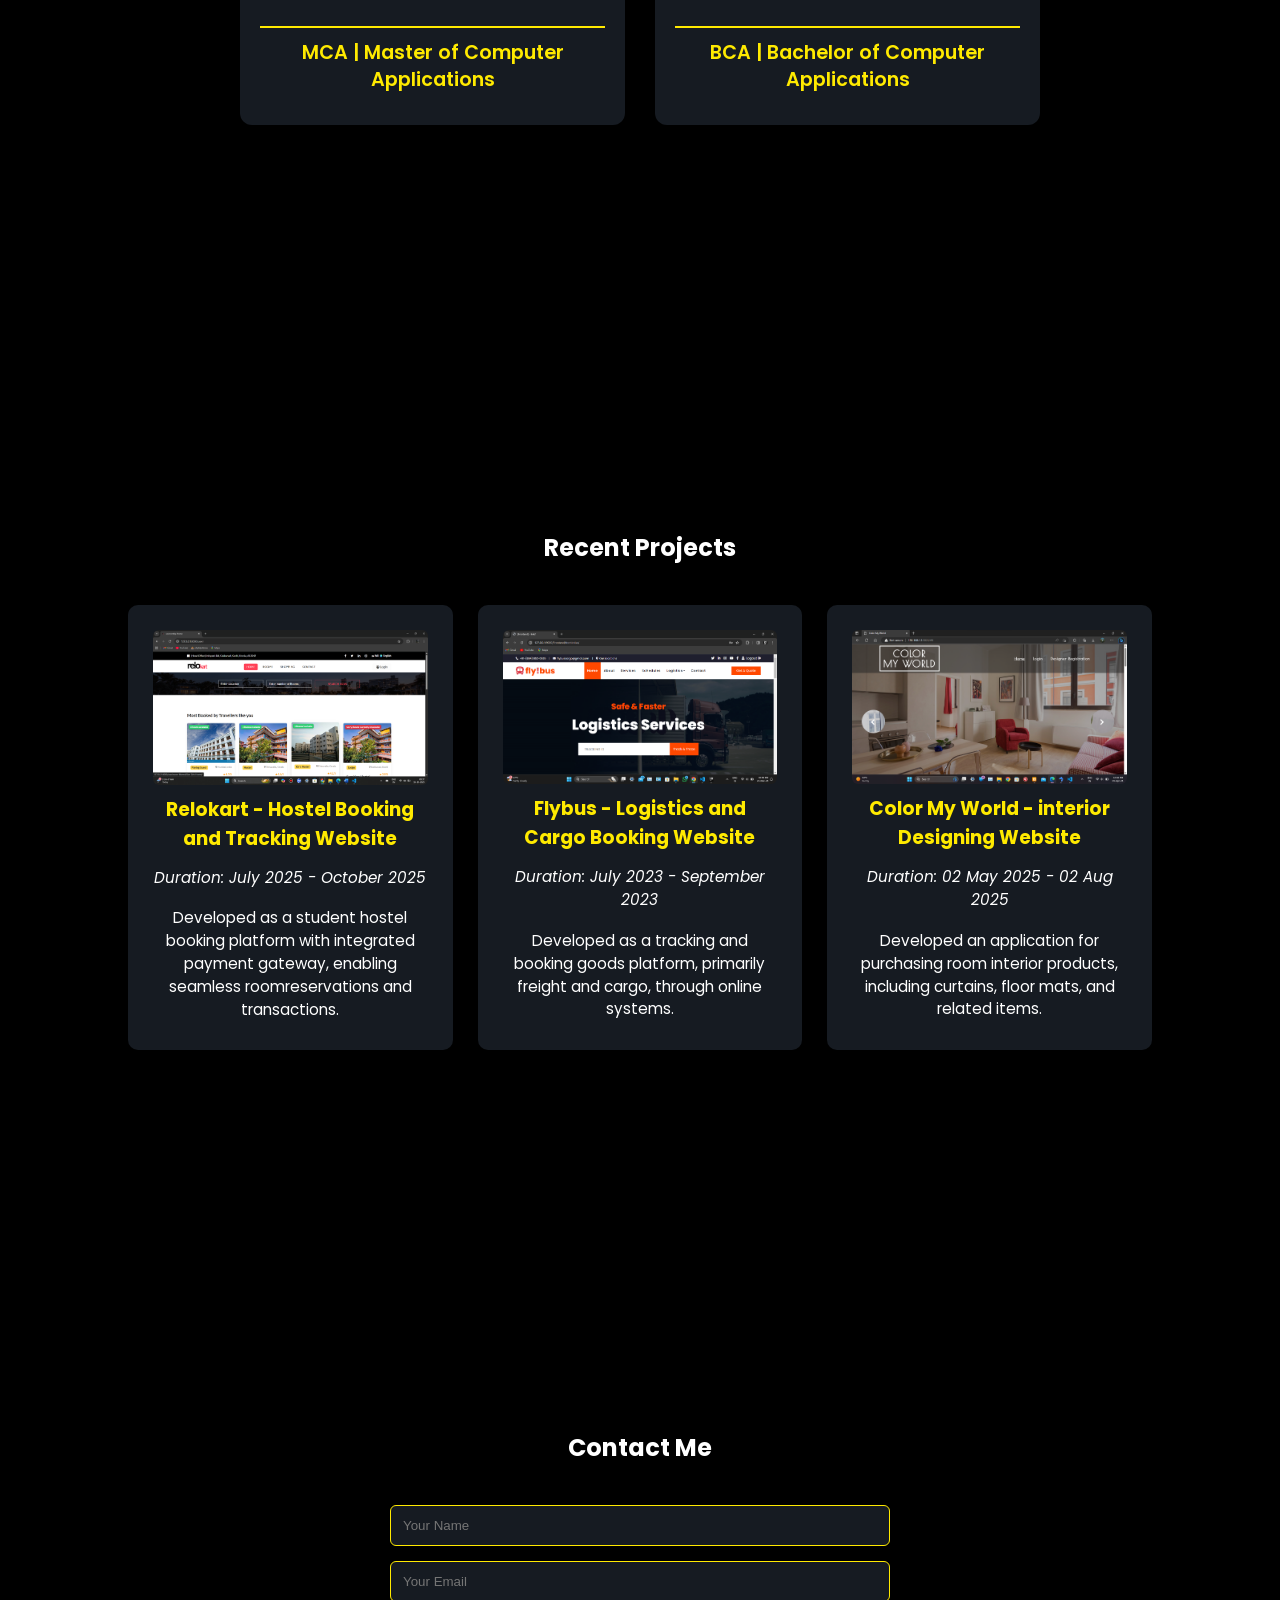
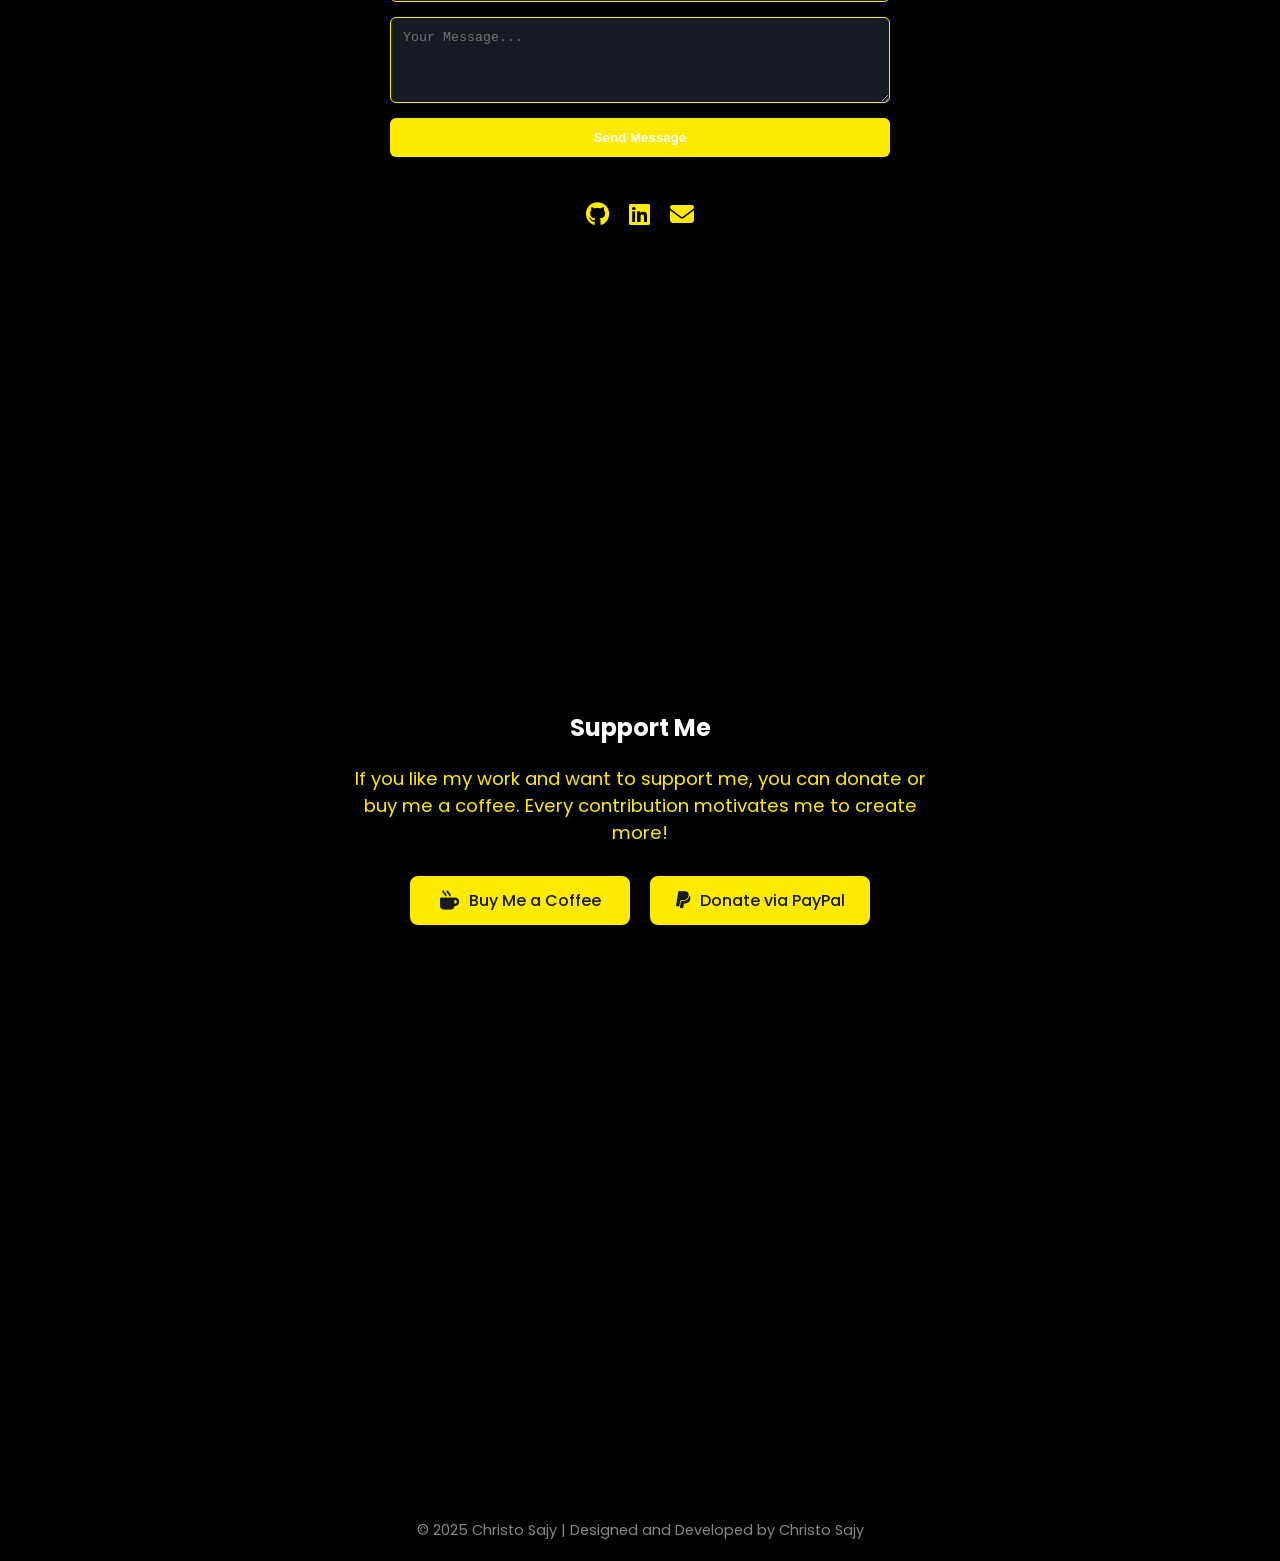
==== commit 9eab3407: "update about page" ====
--- a/index.html
+++ b/index.html
@@ -56,12 +56,10 @@
     <section id="about" class="reveal">
         <h2>About Me</h2>
         <p>
-            Versatile IT professional with a strong foundation in technology and problem-solving, driven by a
-            passion for building efficient digital solutions. Skilled across various domains including development,
-            testing, and system management, I thrive on tackling complex challenges with an analytical and agile
-            mindset. My adaptable approach and commitment to innovation have been key to the success of my
-            major projects. Currently pursuing a Master of Computer Applications (MCA) from MACFAST, I
-            continue to evolve with emerging technologies to excel in the dynamic IT landscape.
+            Versatile IT professional with a strong tech and problem-solving foundation, skilled in development,
+            testing, and system management. I tackle complex challenges with an analytical, agile mindset.
+            Currently pursuing MCA from MACFAST, I stay updated with emerging technologies to excel in the dynamic IT
+            landscape.
         </p>
 
         <div class="about-links">
--- a/assets/css/style.css
+++ b/assets/css/style.css
@@ -243,8 +243,9 @@
     display: inline-block;
     padding: 10px 25px;
     border-radius: 6px;
-    background: var(--bg);
-    color: var(--revtext);
+    background: transparent;
+    color: var(--accent);
+    border: 1px solid var(--accent);
     font-weight: 600;
     margin: 8px;
     width: auto;
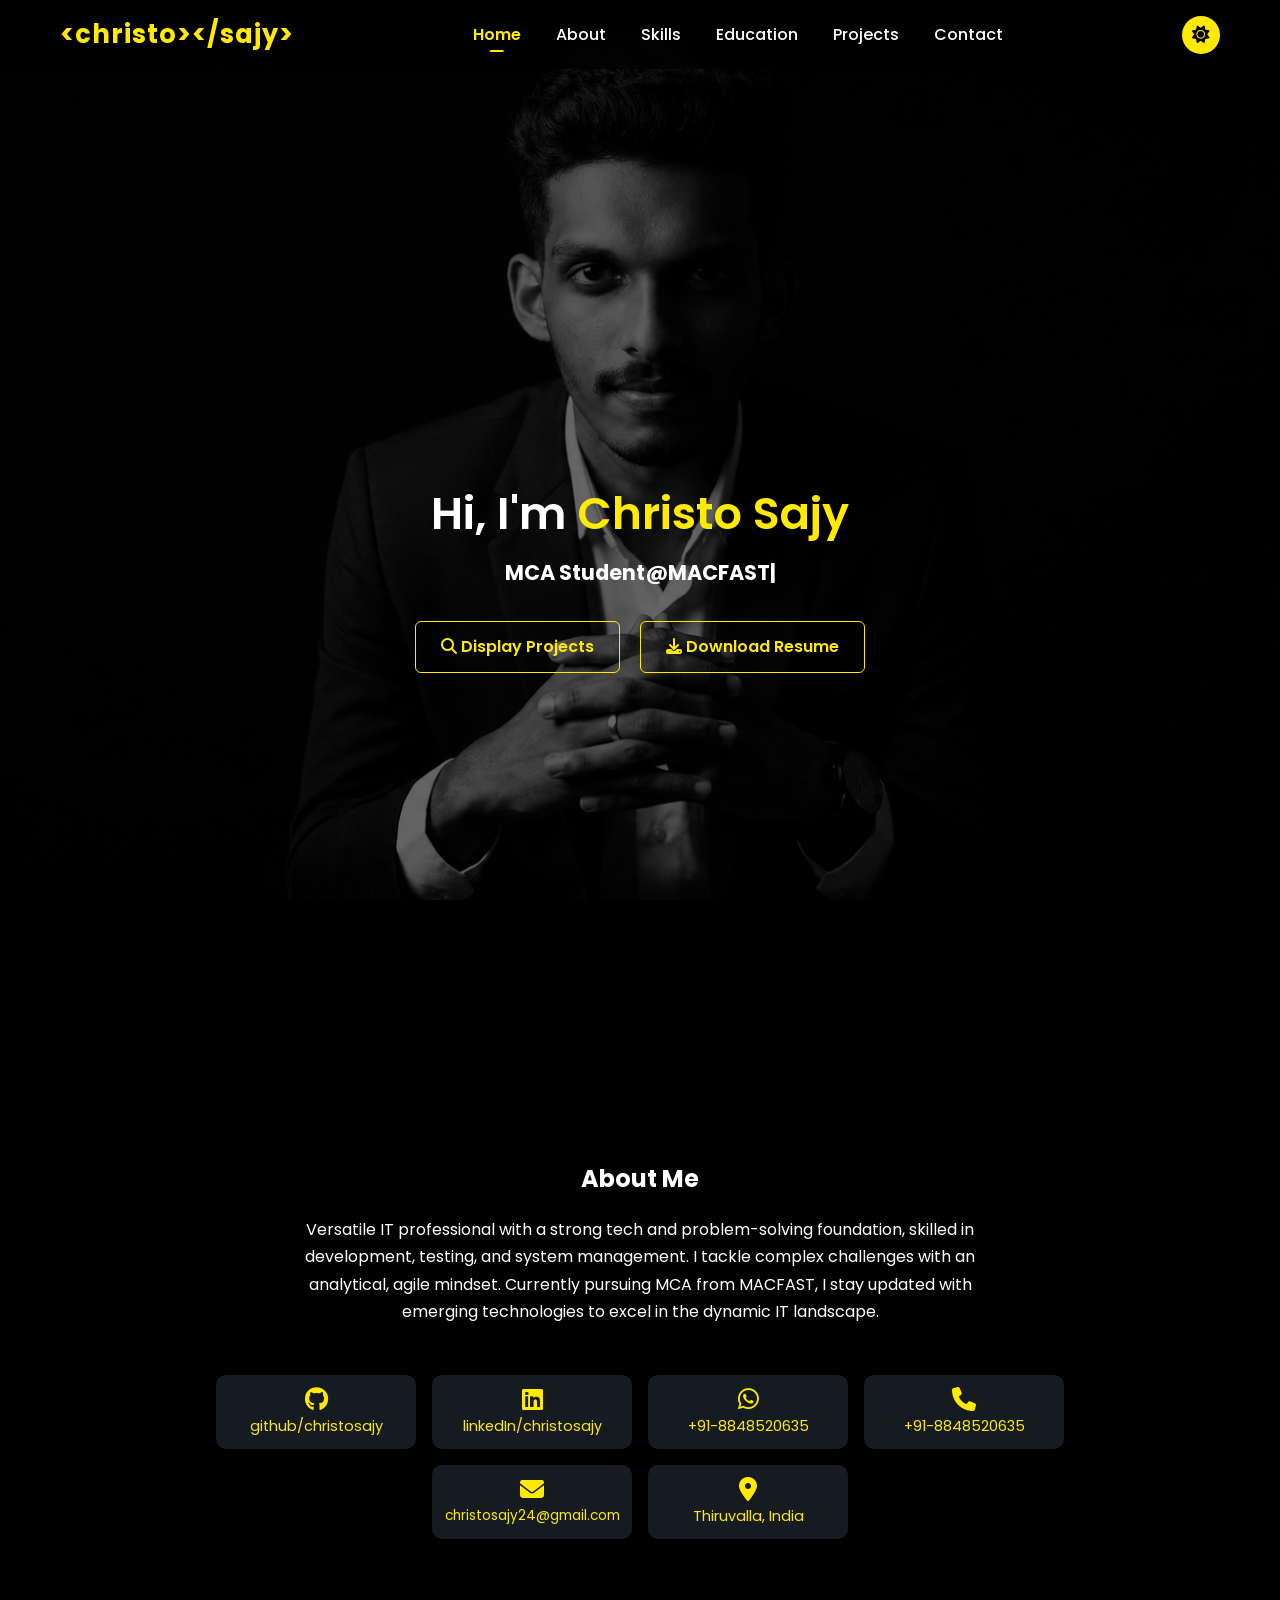
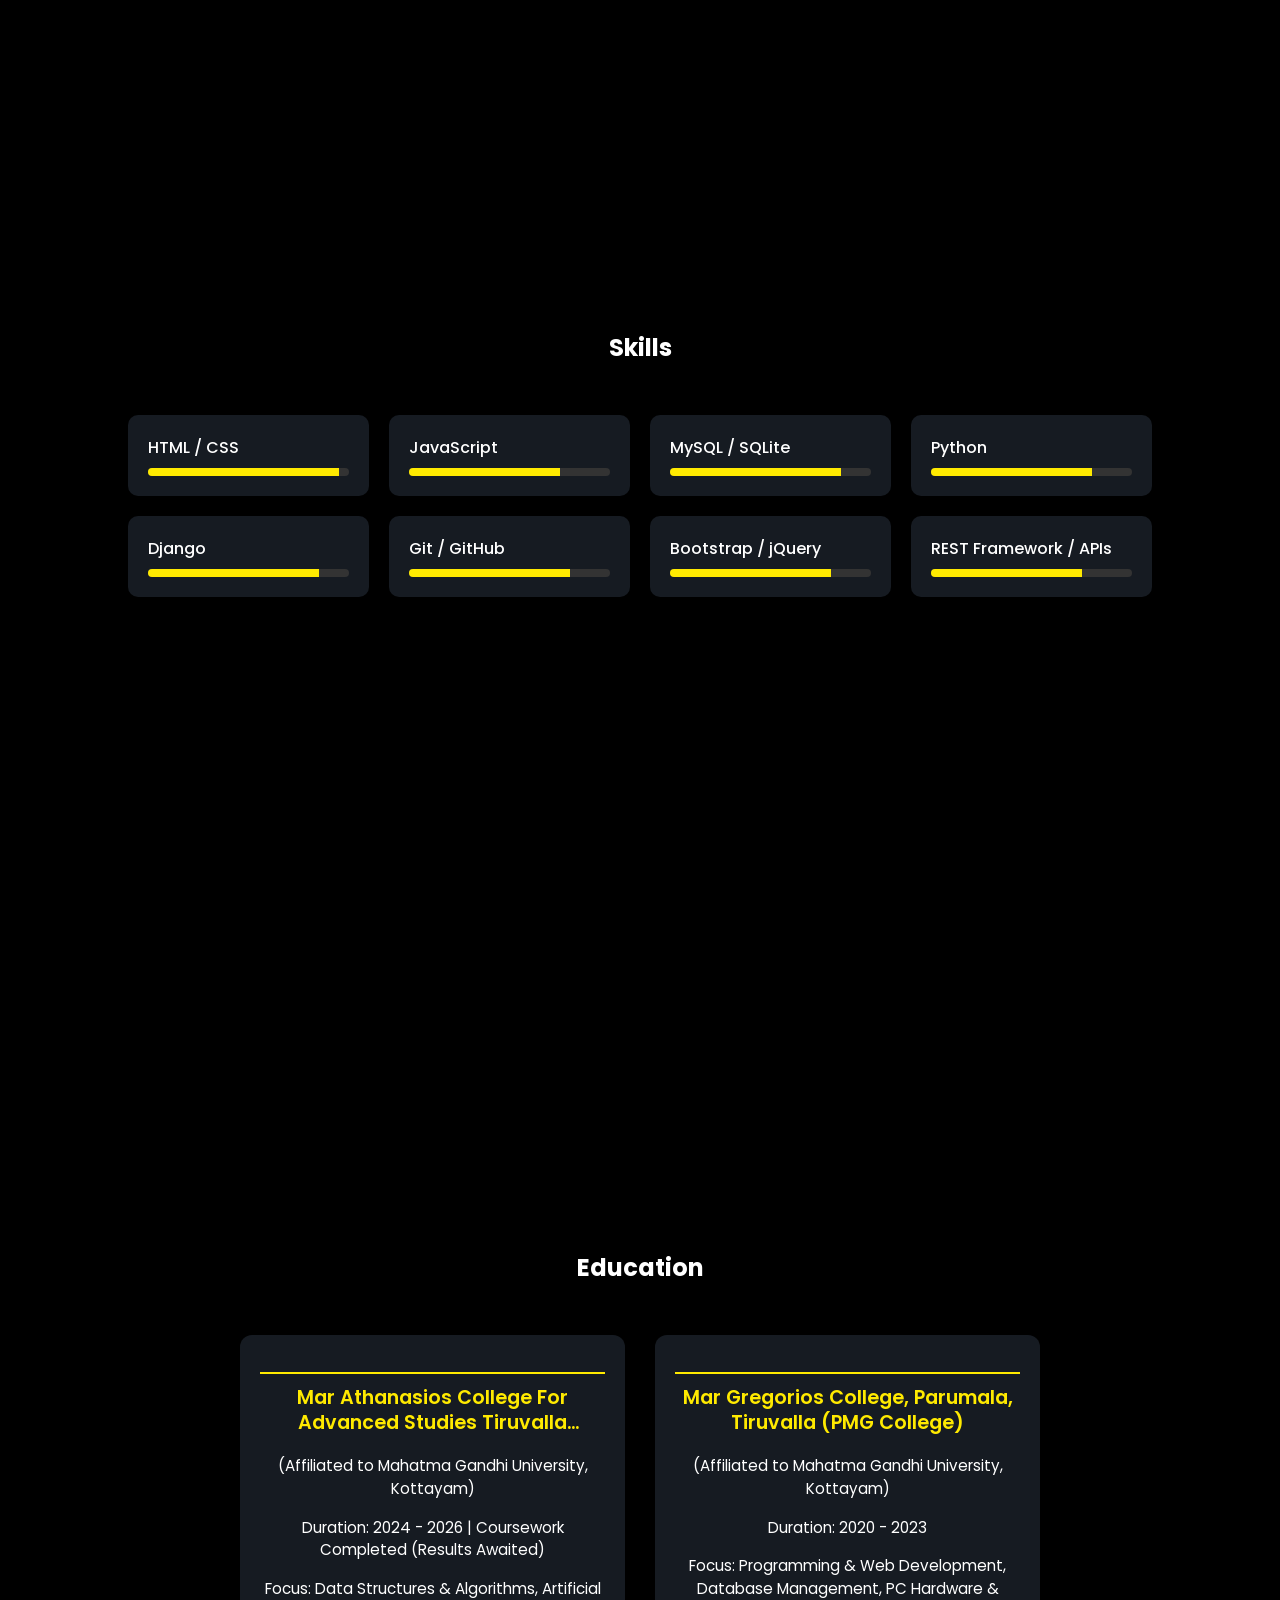
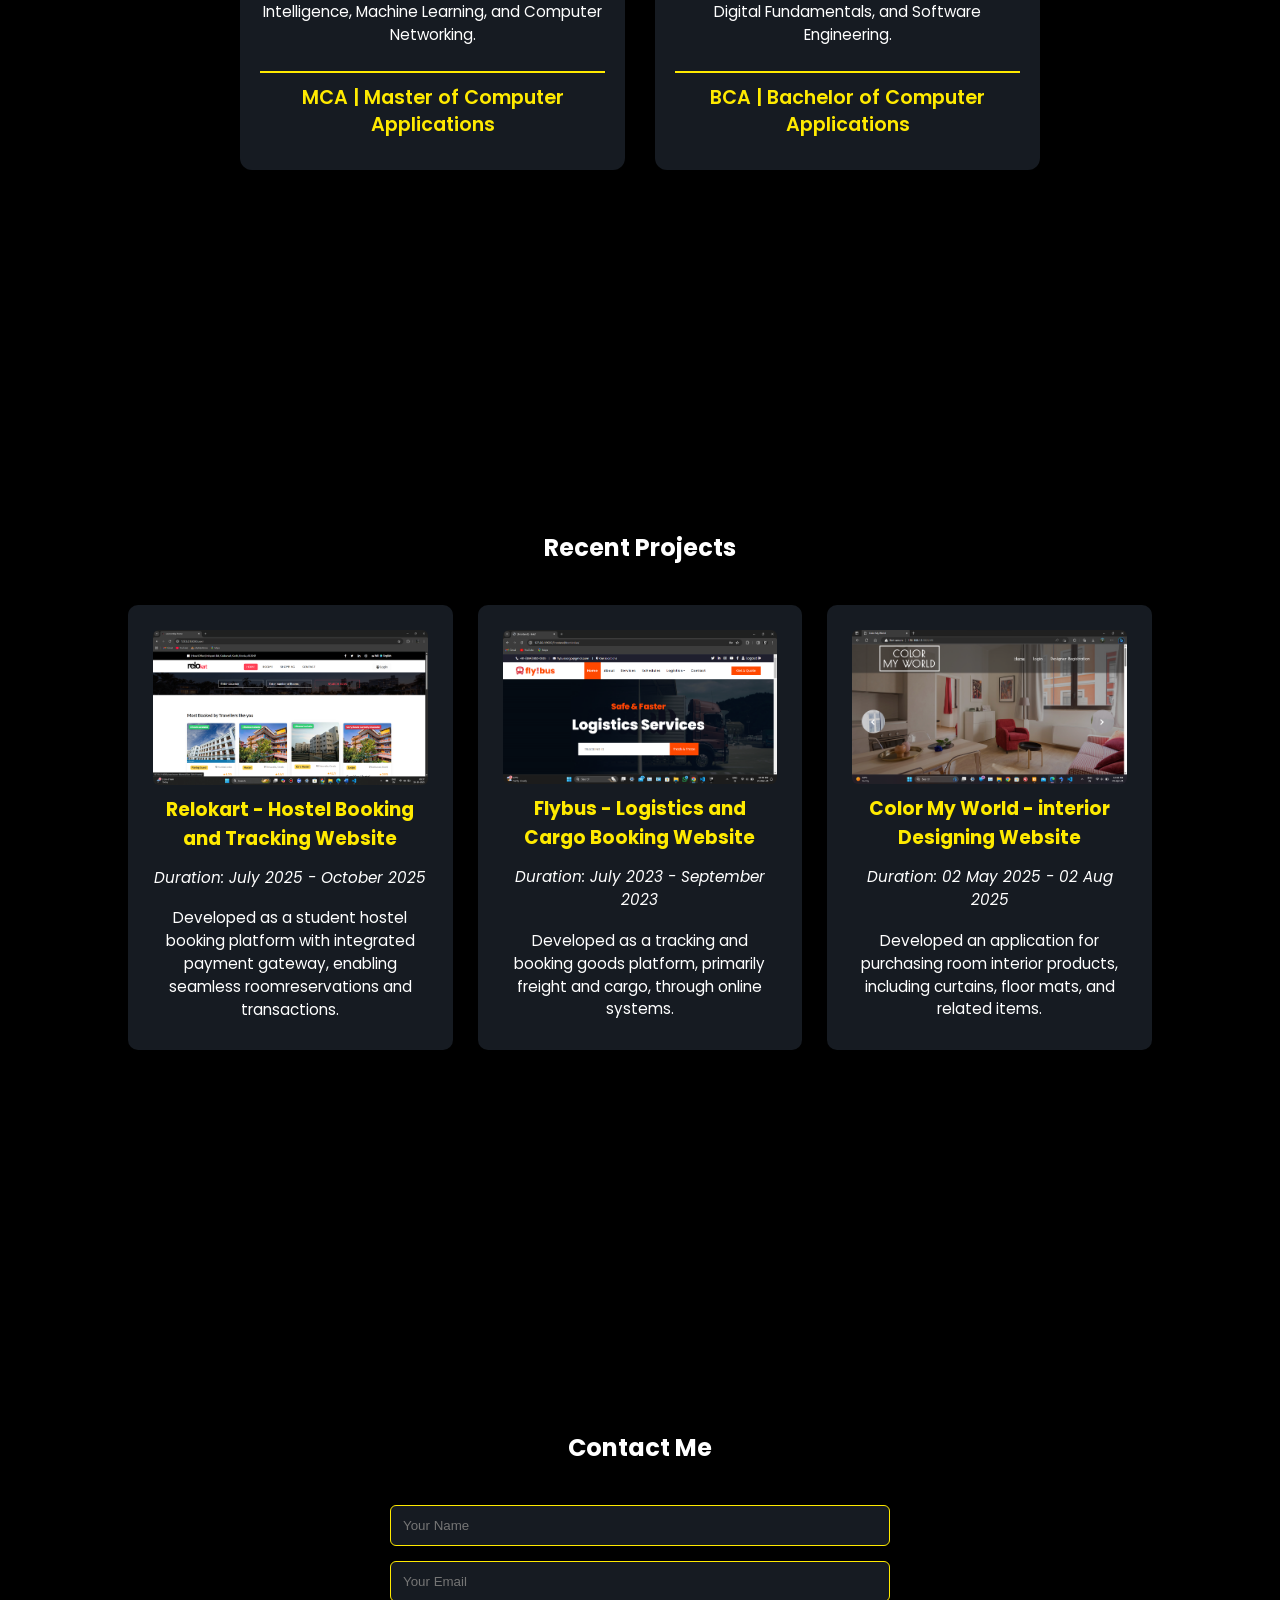
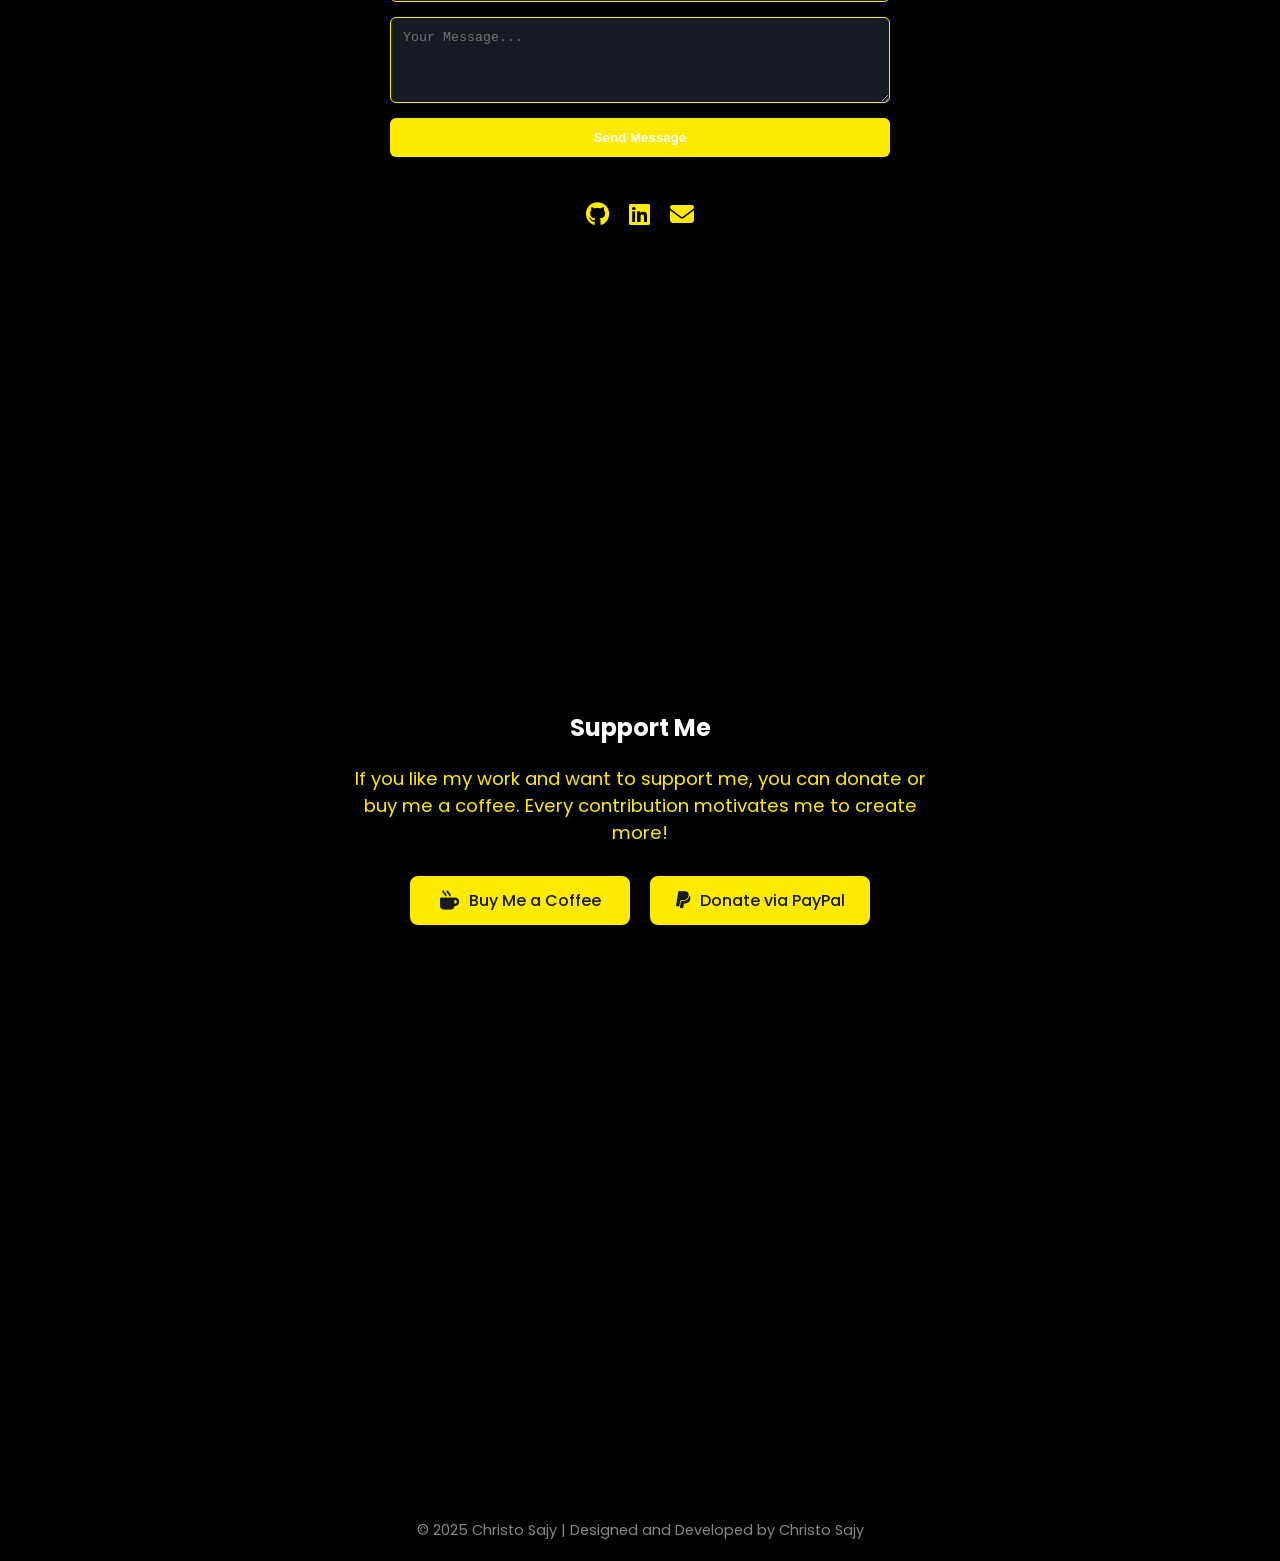
==== commit 5f799741: "sub-upd" ====
--- a/index.html
+++ b/index.html
@@ -13,6 +13,8 @@
     <script src="assets/js/scripts.js" defer></script>
 </head>
 
+<!-- https://christosajy.vercel.app/ -->
+
 <body>
     <!-- Preloader    -->
     <div id="preloader">
@@ -45,7 +47,7 @@
                 <i class="fa-solid fa-magnifying-glass"></i>
                 Display Projects
             </a>
-            <a href="assets/docs/christo_.pdf" target="_blank">
+            <a href="assets/docs/christo_sajy.pdf" target="_blank">
                 <i class="fa-solid fa-download"></i>
                 Download Resume
             </a>
@@ -174,8 +176,11 @@
                 </div>
 
                 <p>(Affiliated to Mahatma Gandhi University, Kottayam)</p>
-                <p>Duration: 2024 - 2026 (Expected)</p>
-                <p>Focus: Full-Stack Web Development, Data Structures, and Algorithms</p>
+
+                <p>Duration: 2024 - 2026 | Coursework Completed (Results Awaited)</p>
+
+                <p>Focus: Data Structures & Algorithms, Artificial Intelligence, Machine Learning, and Computer
+                    Networking.</p>
 
                 <div class="edu-header">
                     <h3>MCA | Master of Computer Applications</h3>
@@ -191,8 +196,10 @@
                 </div>
 
                 <p>(Affiliated to Mahatma Gandhi University, Kottayam)</p>
+
                 <p>Duration: 2020 - 2023</p>
-                <p>Focus: Programming, Database Management, and Software Engineering</p>
+
+                <p>Focus: Programming & Web Development, Database Management, PC Hardware & Digital Fundamentals, and Software Engineering.</p>
 
                 <div class="edu-header">
                     <h3>BCA | Bachelor of Computer Applications</h3>
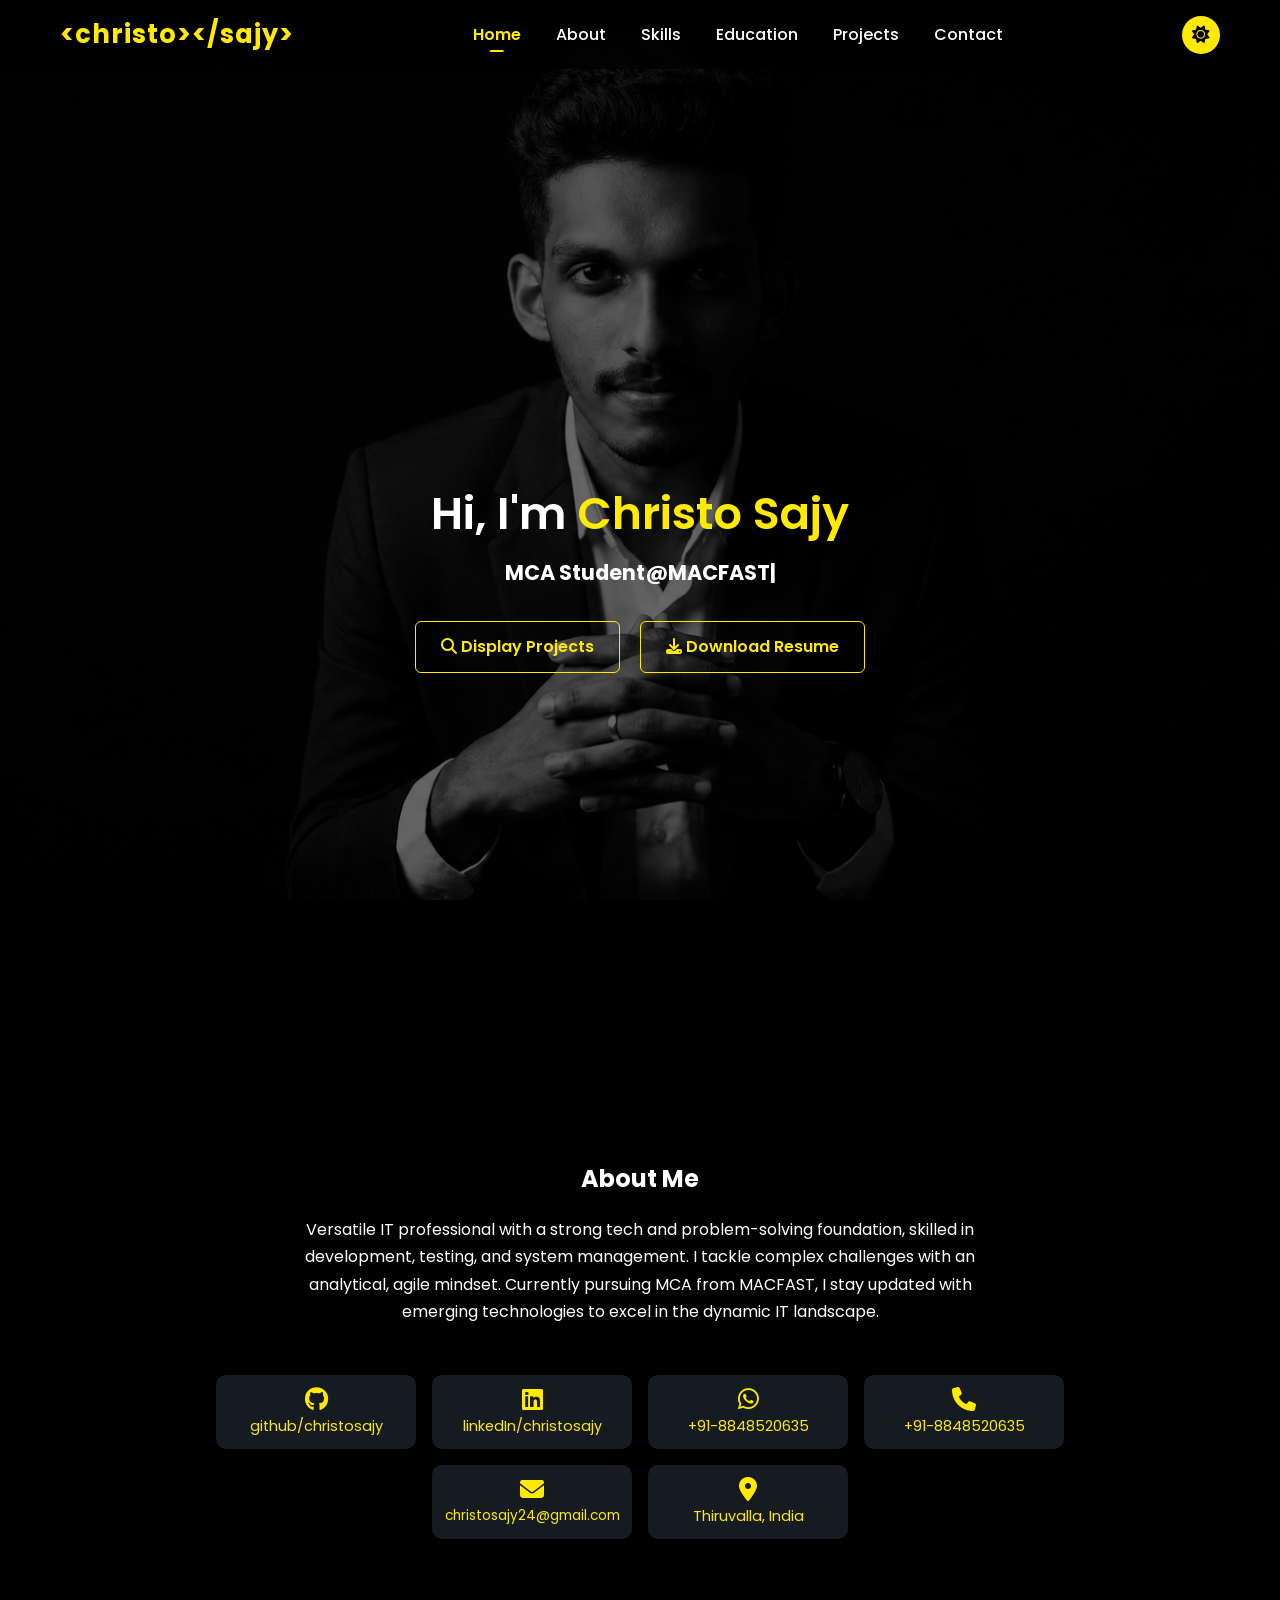
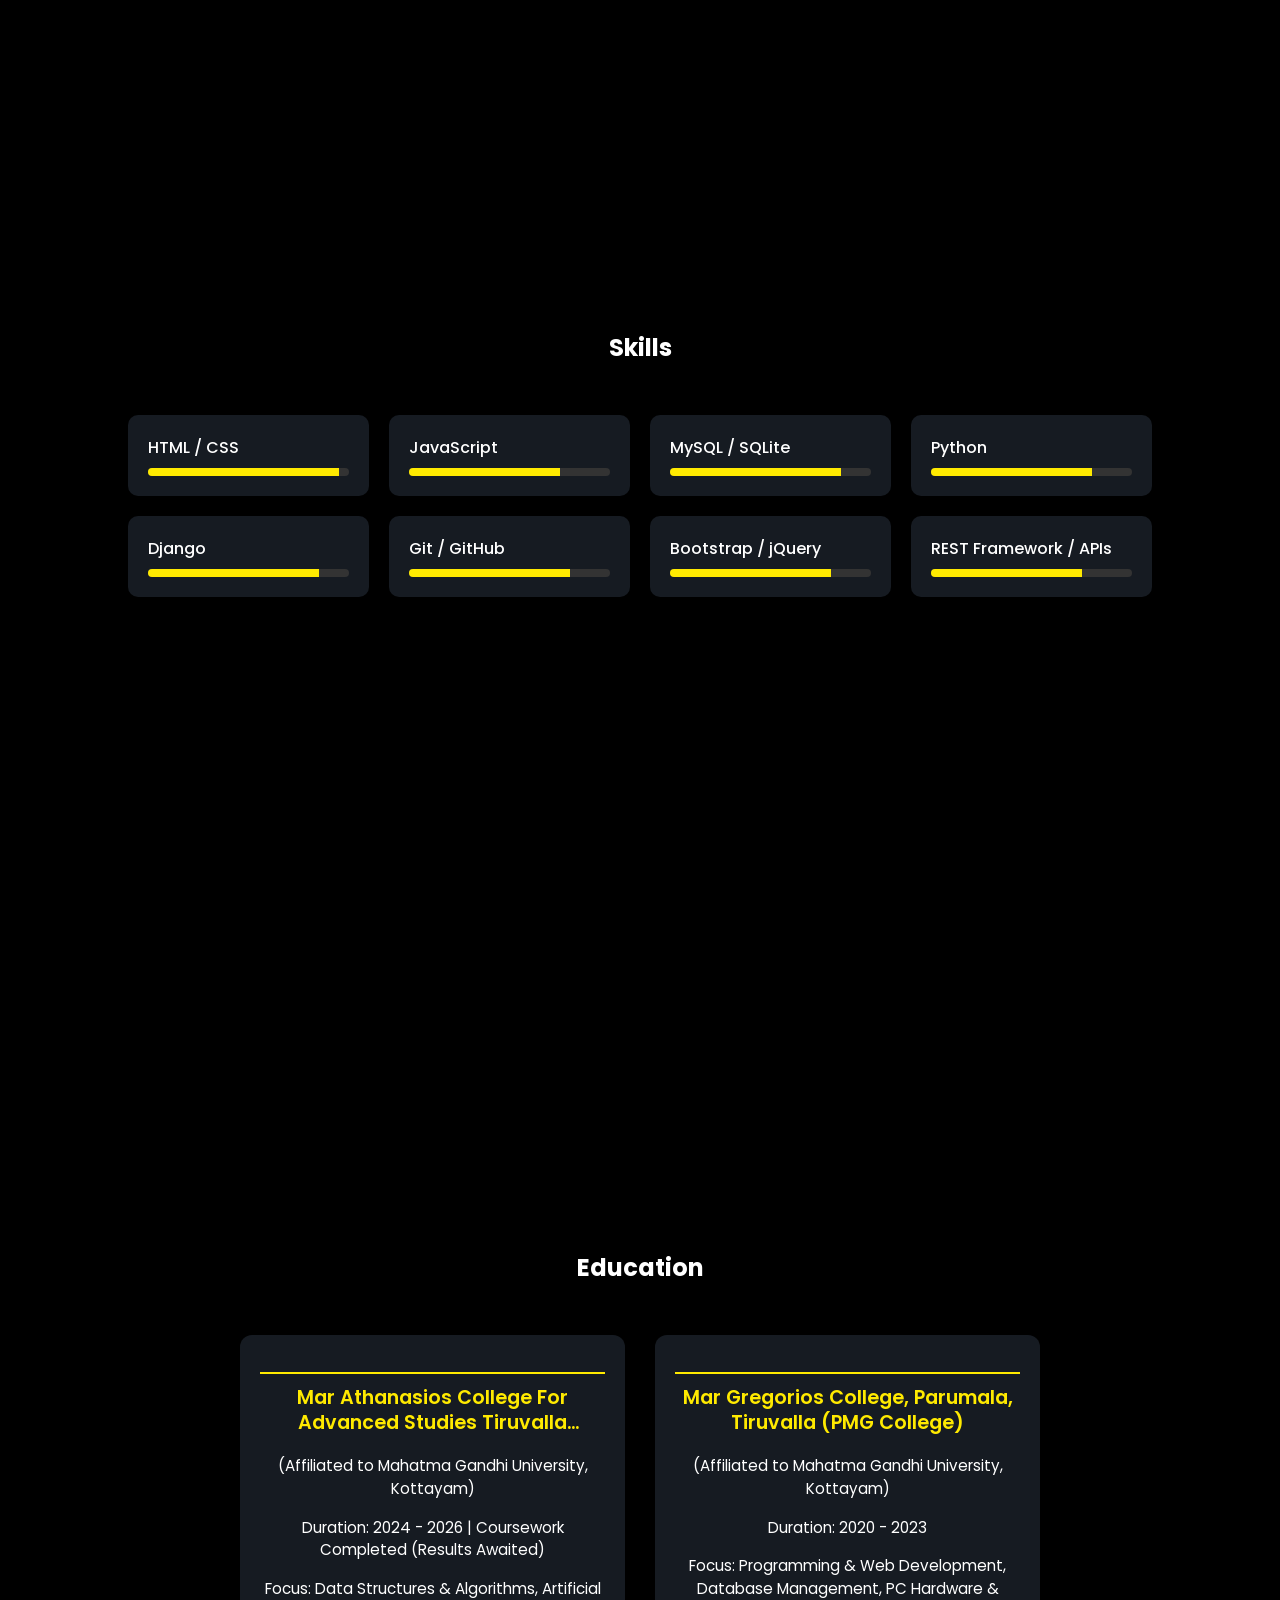
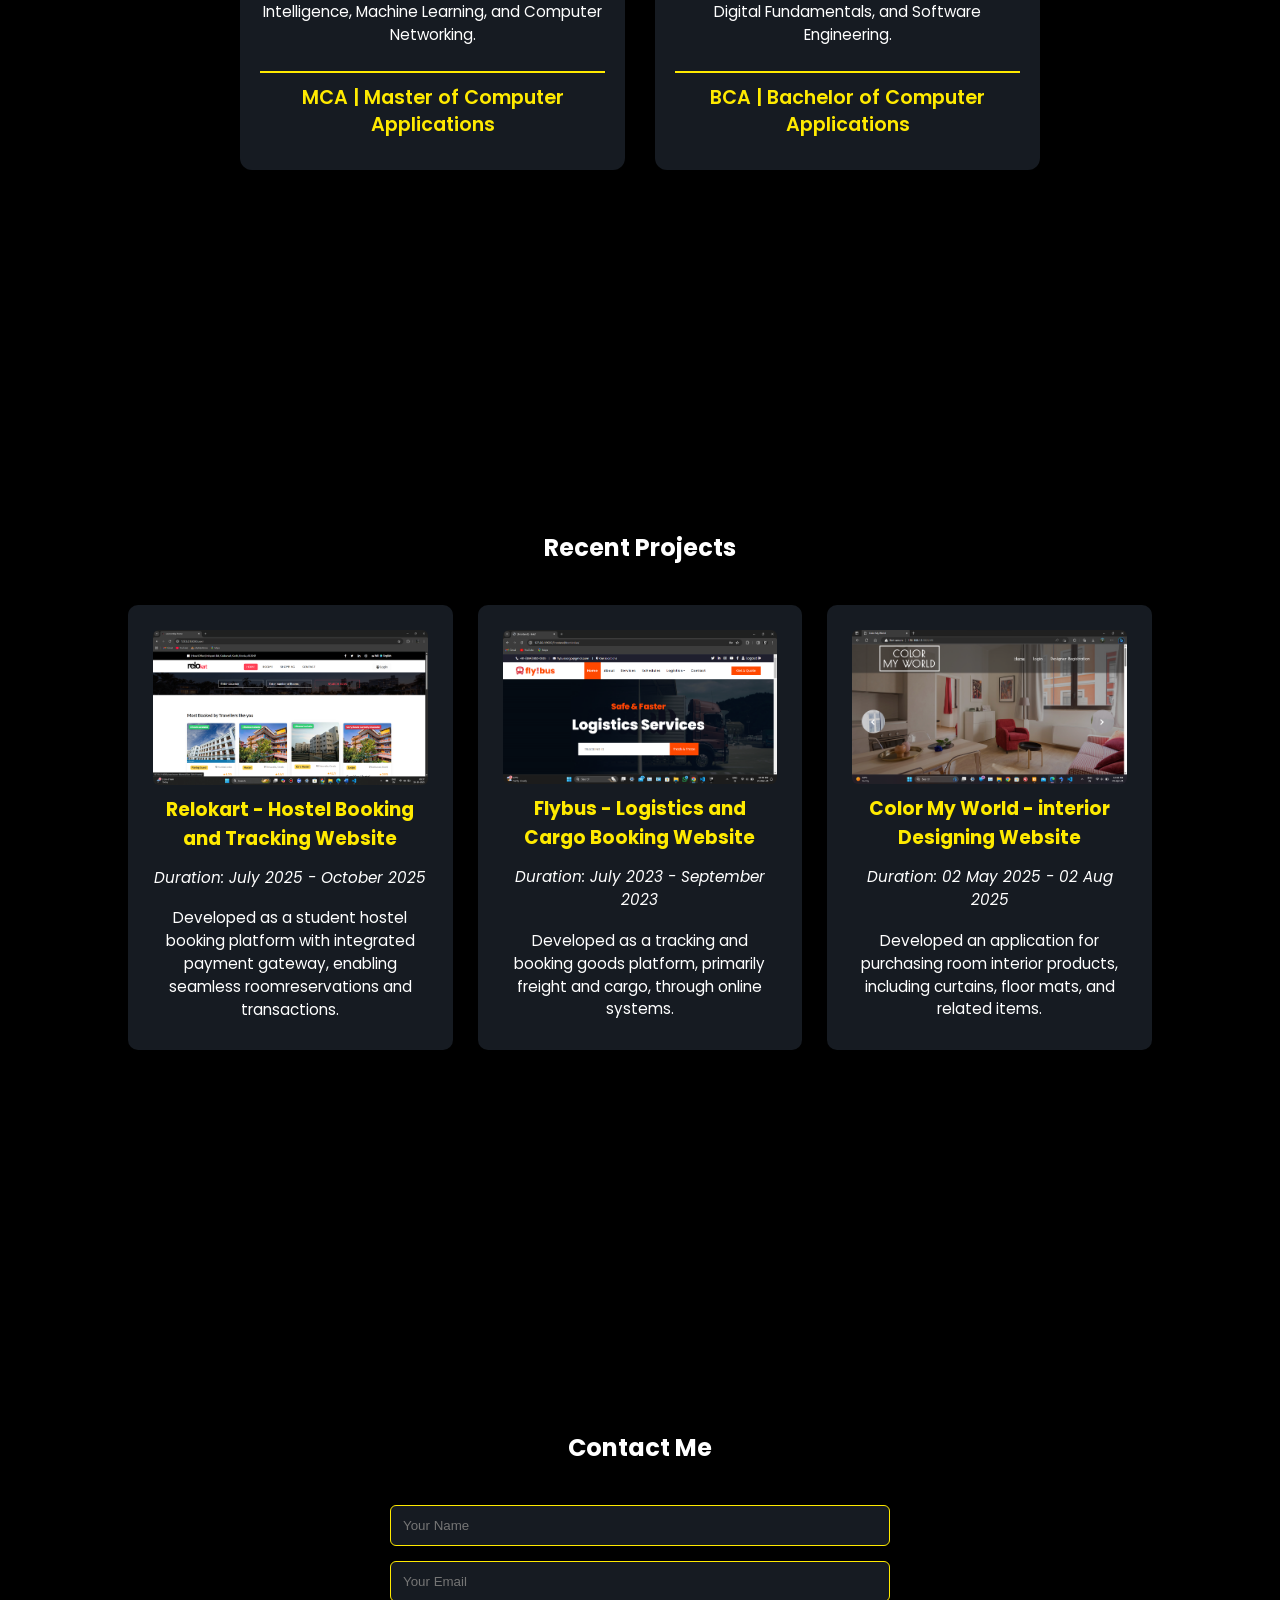
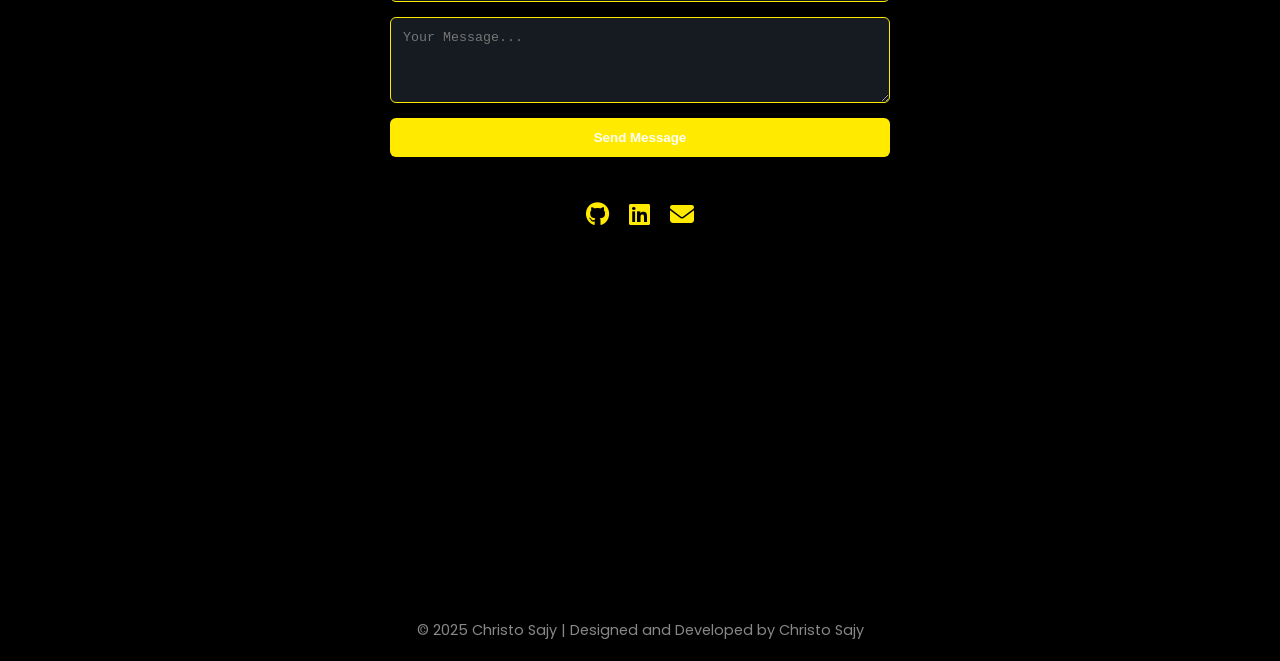
==== commit 8a632d0f: "resume-upd" ====
--- a/index.html
+++ b/index.html
@@ -275,24 +275,22 @@
     </section>
 
     <!-- Support / Donate -->
-    <section id="support" class="reveal">
+    <!-- <section id="support" class="reveal">
         <h2>Support Me</h2>
         <p>If you like my work and want to support me, you can donate or buy me a coffee. Every contribution motivates
             me to create more!</p>
 
         <div class="donate-buttons">
-            <!-- Buy Me a Coffee -->
             <a href="https://www.buymeacoffee.com/yourusername" target="_blank" class="btn donate-btn">
                 <i class="fas fa-mug-hot"></i> Buy Me a Coffee
             </a>
 
-            <!-- PayPal Donate -->
             <a href="https://www.paypal.com/donate?hosted_button_id=YOUR_BUTTON_ID" target="_blank"
                 class="btn donate-btn">
                 <i class="fab fa-paypal"></i> Donate via PayPal
             </a>
         </div>
-    </section>
+    </section> -->
 
     <footer>© 2025 Christo Sajy | Designed and Developed by Christo Sajy</footer>
 </body>
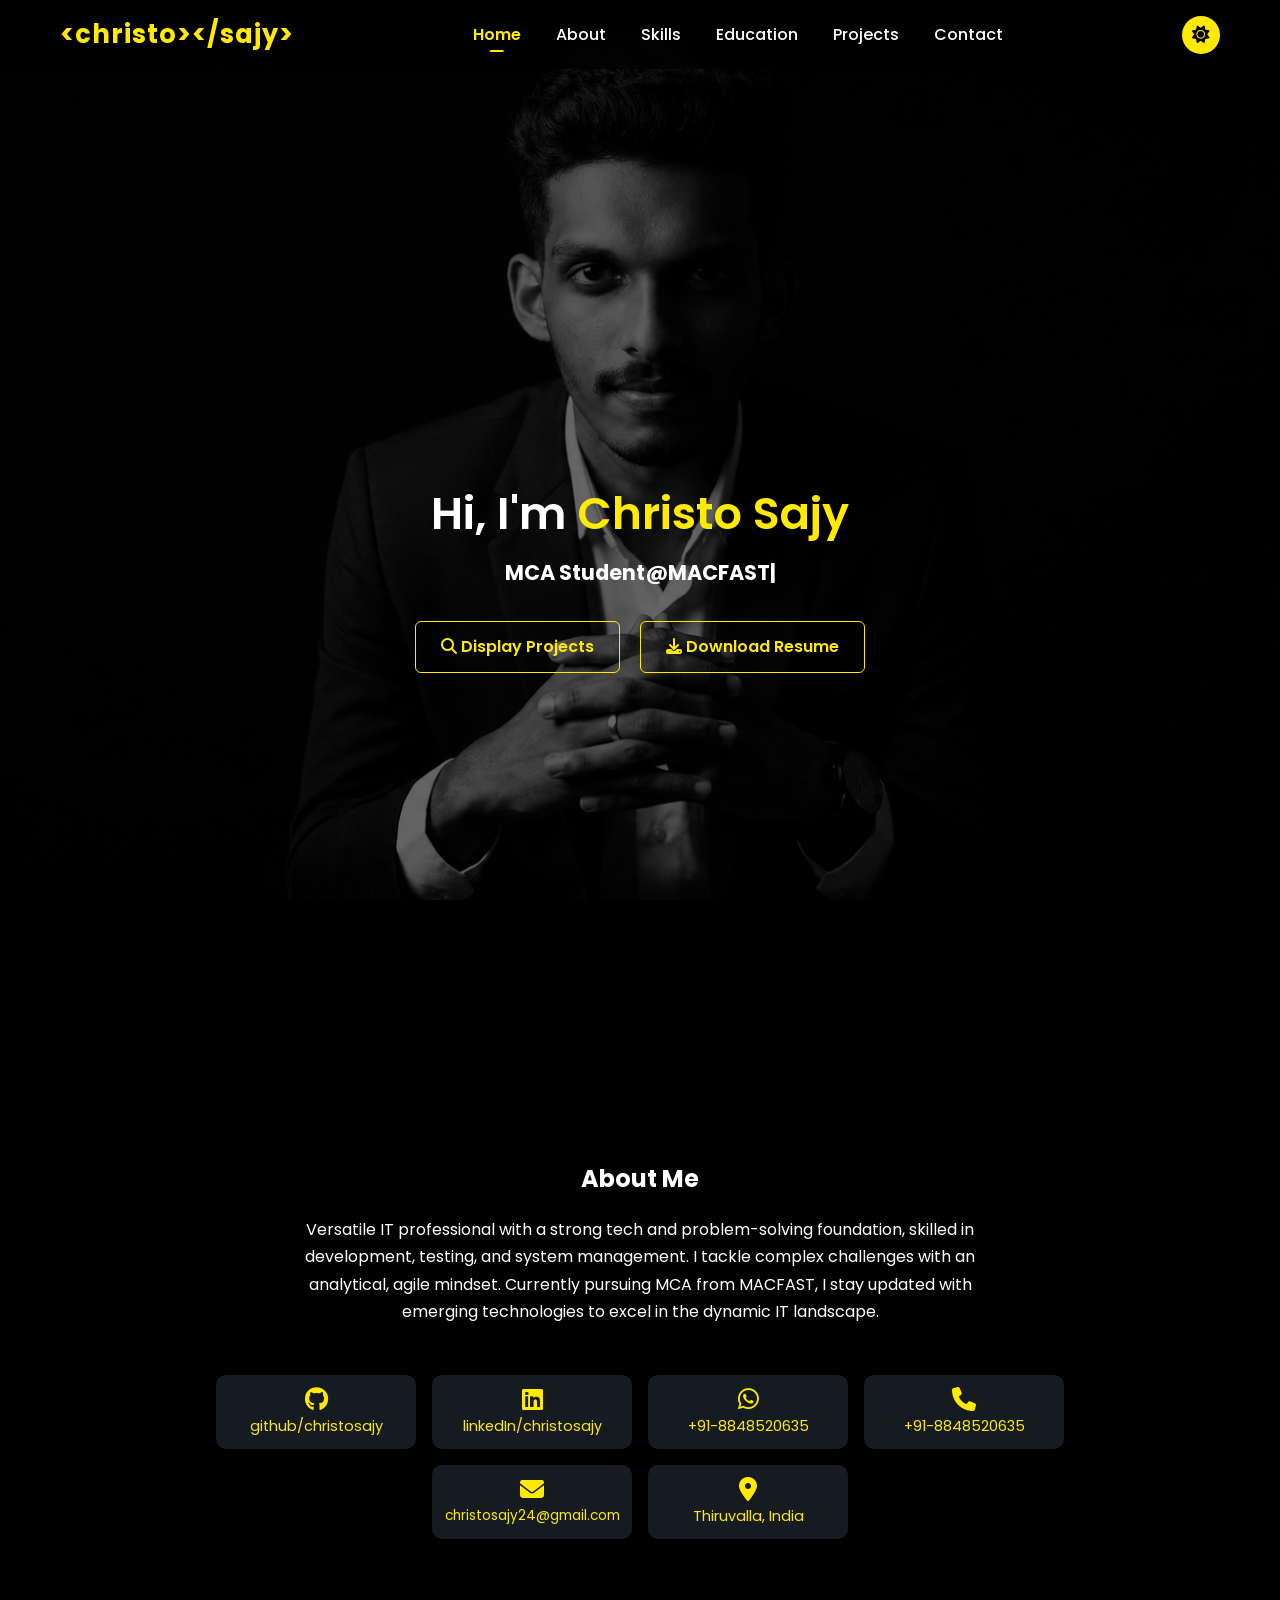
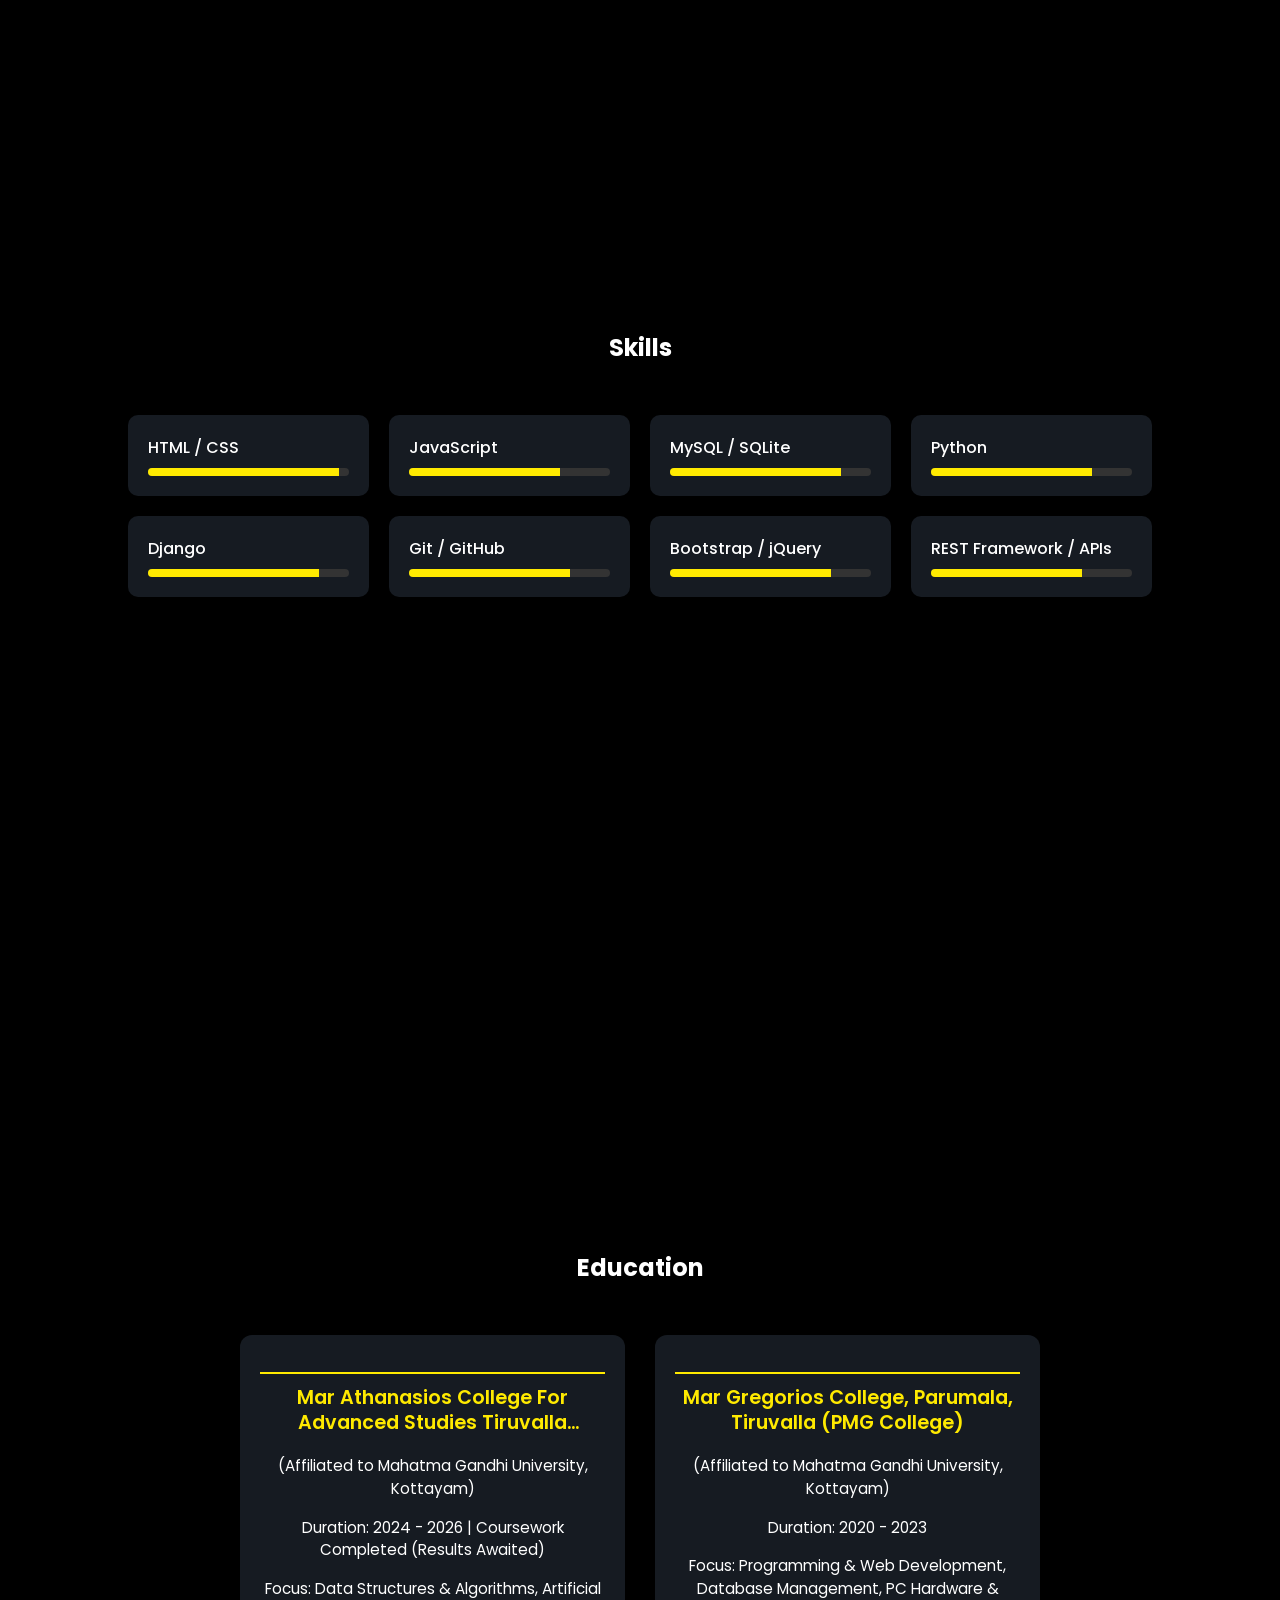
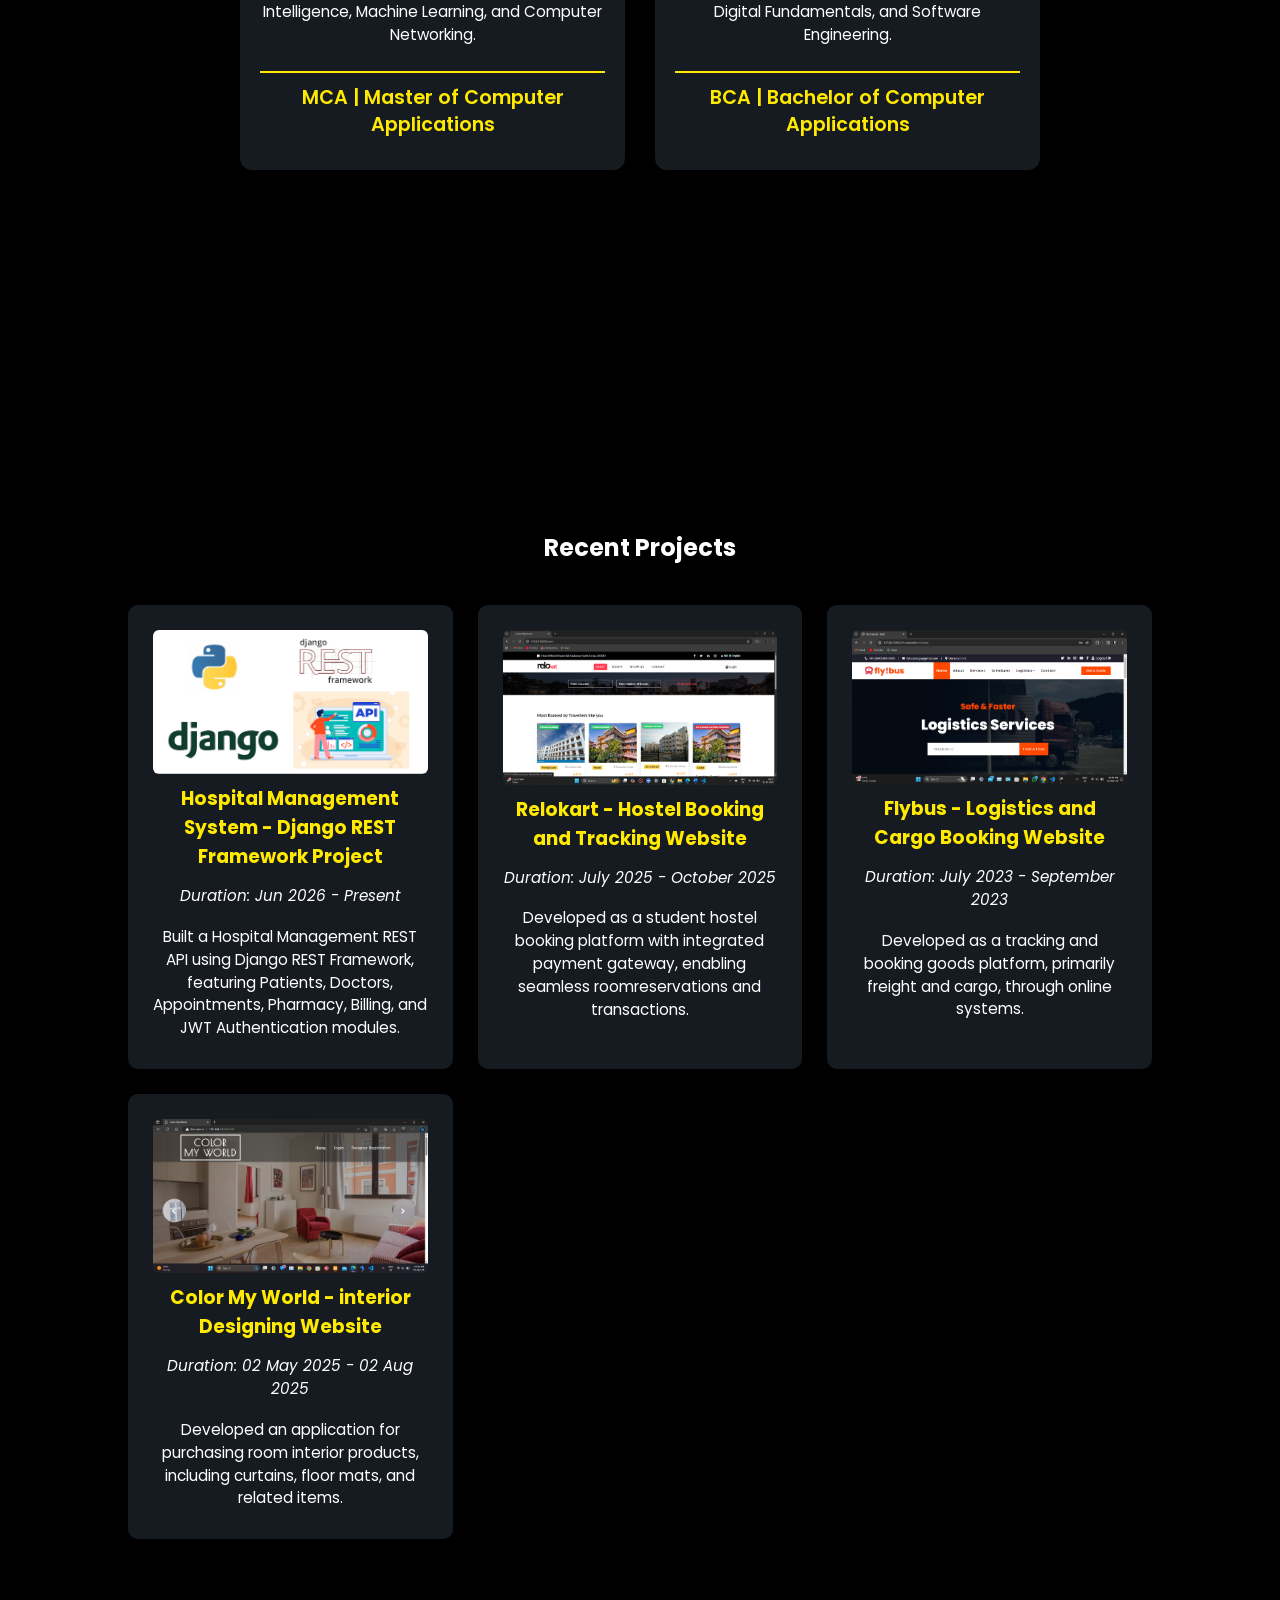
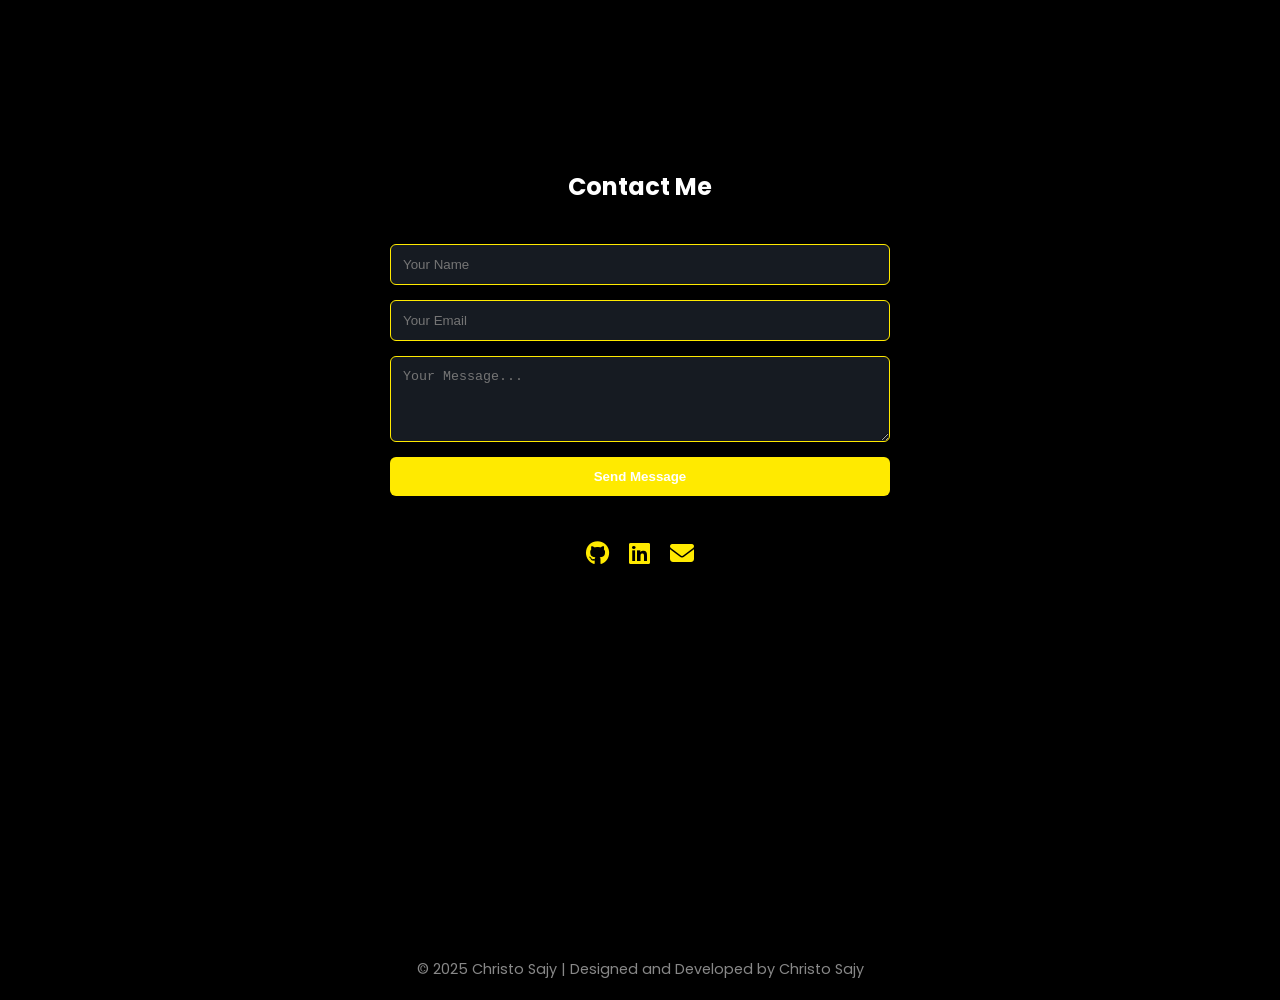
==== commit 70577209: "new commit" ====
--- a/index.html
+++ b/index.html
@@ -4,7 +4,7 @@
 <head>
     <meta charset="UTF-8" />
     <meta name="viewport" content="width=device-width, initial-scale=1.0" />
-    <title>Your Name | MCA Portfolio</title>
+    <title>Christo Sajy | Portfolio</title>
     <link href="https://fonts.googleapis.com/css2?family=Poppins:wght@300;400;600&display=swap" rel="stylesheet">
     <link href="https://cdnjs.cloudflare.com/ajax/libs/font-awesome/6.5.0/css/all.min.css" rel="stylesheet">
     <!-- custom css -->
@@ -199,7 +199,8 @@
 
                 <p>Duration: 2020 - 2023</p>
 
-                <p>Focus: Programming & Web Development, Database Management, PC Hardware & Digital Fundamentals, and Software Engineering.</p>
+                <p>Focus: Programming & Web Development, Database Management, PC Hardware & Digital Fundamentals, and
+                    Software Engineering.</p>
 
                 <div class="edu-header">
                     <h3>BCA | Bachelor of Computer Applications</h3>
@@ -212,11 +213,27 @@
     <!-- Projects -->
     <section id="projects" class="reveal">
         <h2>Recent Projects</h2>
+
         <div class="project-grid">
             <div class="project-card">
+                <img src="assets/img/projects/drf_demo.png" alt="Hospital Management System" class="project-image">
+
+                <h3><a href="">Hospital Management System - Django REST Framework Project</a></h3>
+                <p>Duration: Jun 2026 - Present</p>
+
+                <p>
+                    Built a Hospital Management REST API using Django REST Framework,
+                    featuring Patients, Doctors, Appointments, Pharmacy, Billing,
+                    and JWT Authentication modules.
+                </p>
+            </div>
+
+            <div class="project-card">
                 <img src="assets/img/projects/relokart.png" alt="Relokart Website" class="project-image">
+
                 <h3><a href="">Relokart - Hostel Booking and Tracking Website</a></h3>
                 <p>Duration: July 2025 - October 2025</p>
+
                 <p>
                     Developed as a student hostel booking platform with
                     integrated payment gateway, enabling seamless roomreservations and transactions.
@@ -225,8 +242,10 @@
 
             <div class="project-card">
                 <img src="assets/img/projects/flybus.png" alt="Flybus" class="project-image">
+
                 <h3><a href="">Flybus - Logistics and Cargo Booking Website</a></h3>
                 <p>Duration: July 2023 - September 2023</p>
+
                 <p>
                     Developed as a tracking and booking goods platform, primarily
                     freight and cargo, through online systems.
@@ -235,13 +254,16 @@
 
             <div class="project-card">
                 <img src="assets/img/projects/colormyworld.png" alt="Color My World Website" class="project-image">
+
                 <h3><a href="#">Color My World - interior Designing Website </a></h3>
                 <p>Duration: 02 May 2025 - 02 Aug 2025</p>
+
                 <p>
                     Developed an application for purchasing room interior products, including curtains, floor mats, and
                     related items.
                 </p>
             </div>
+
         </div>
 
     </section>
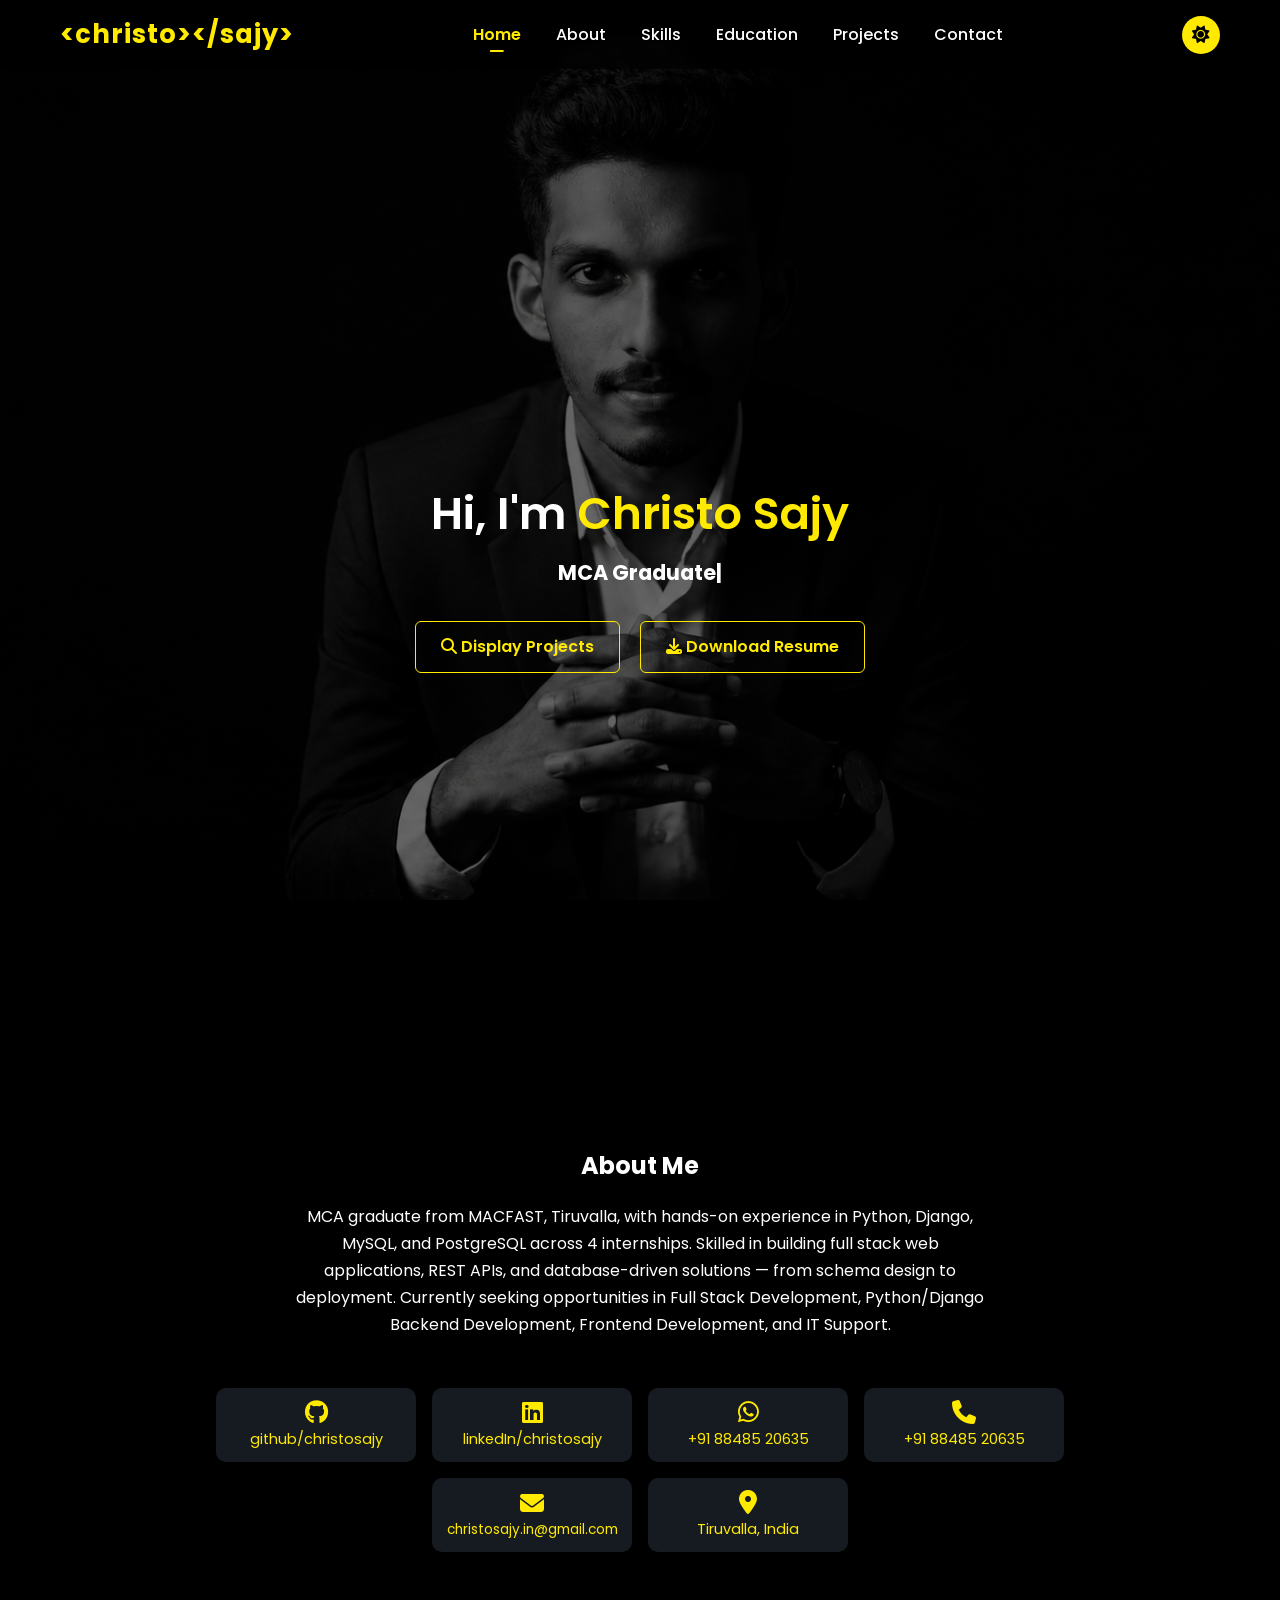
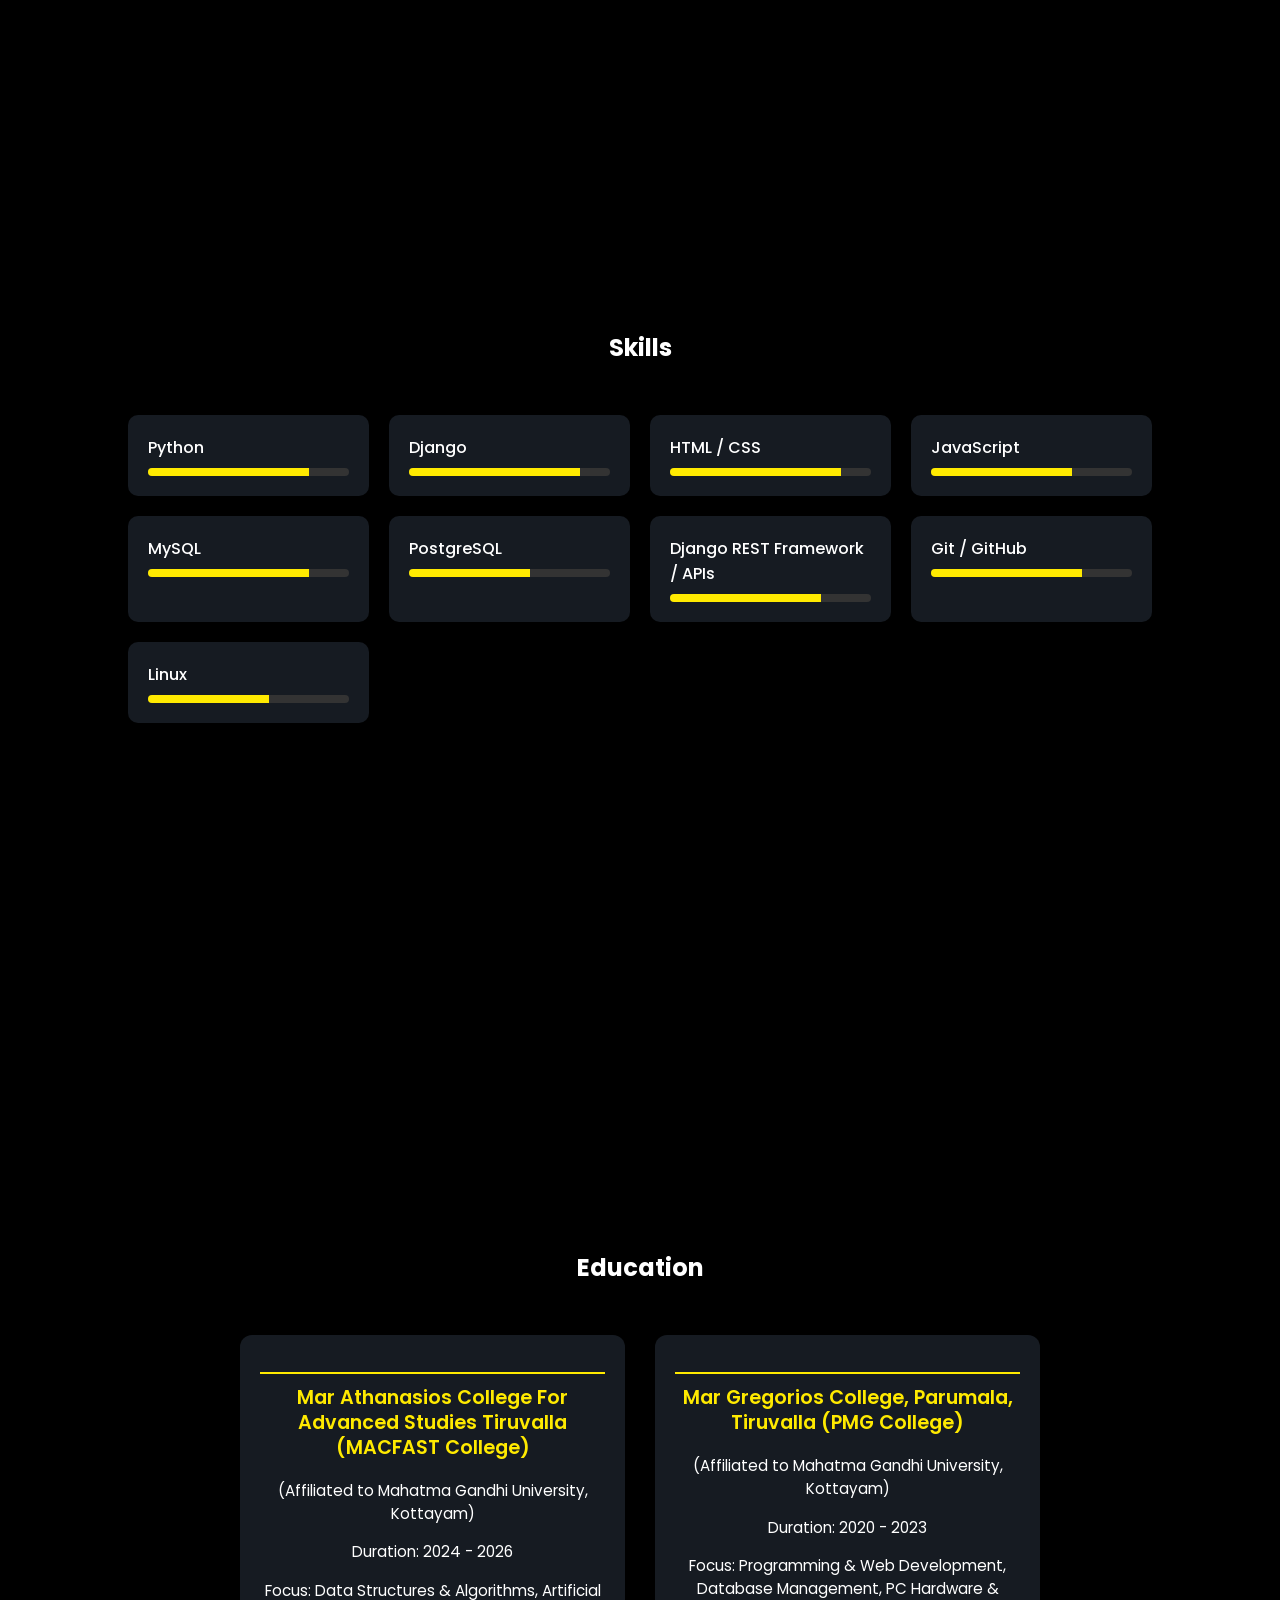
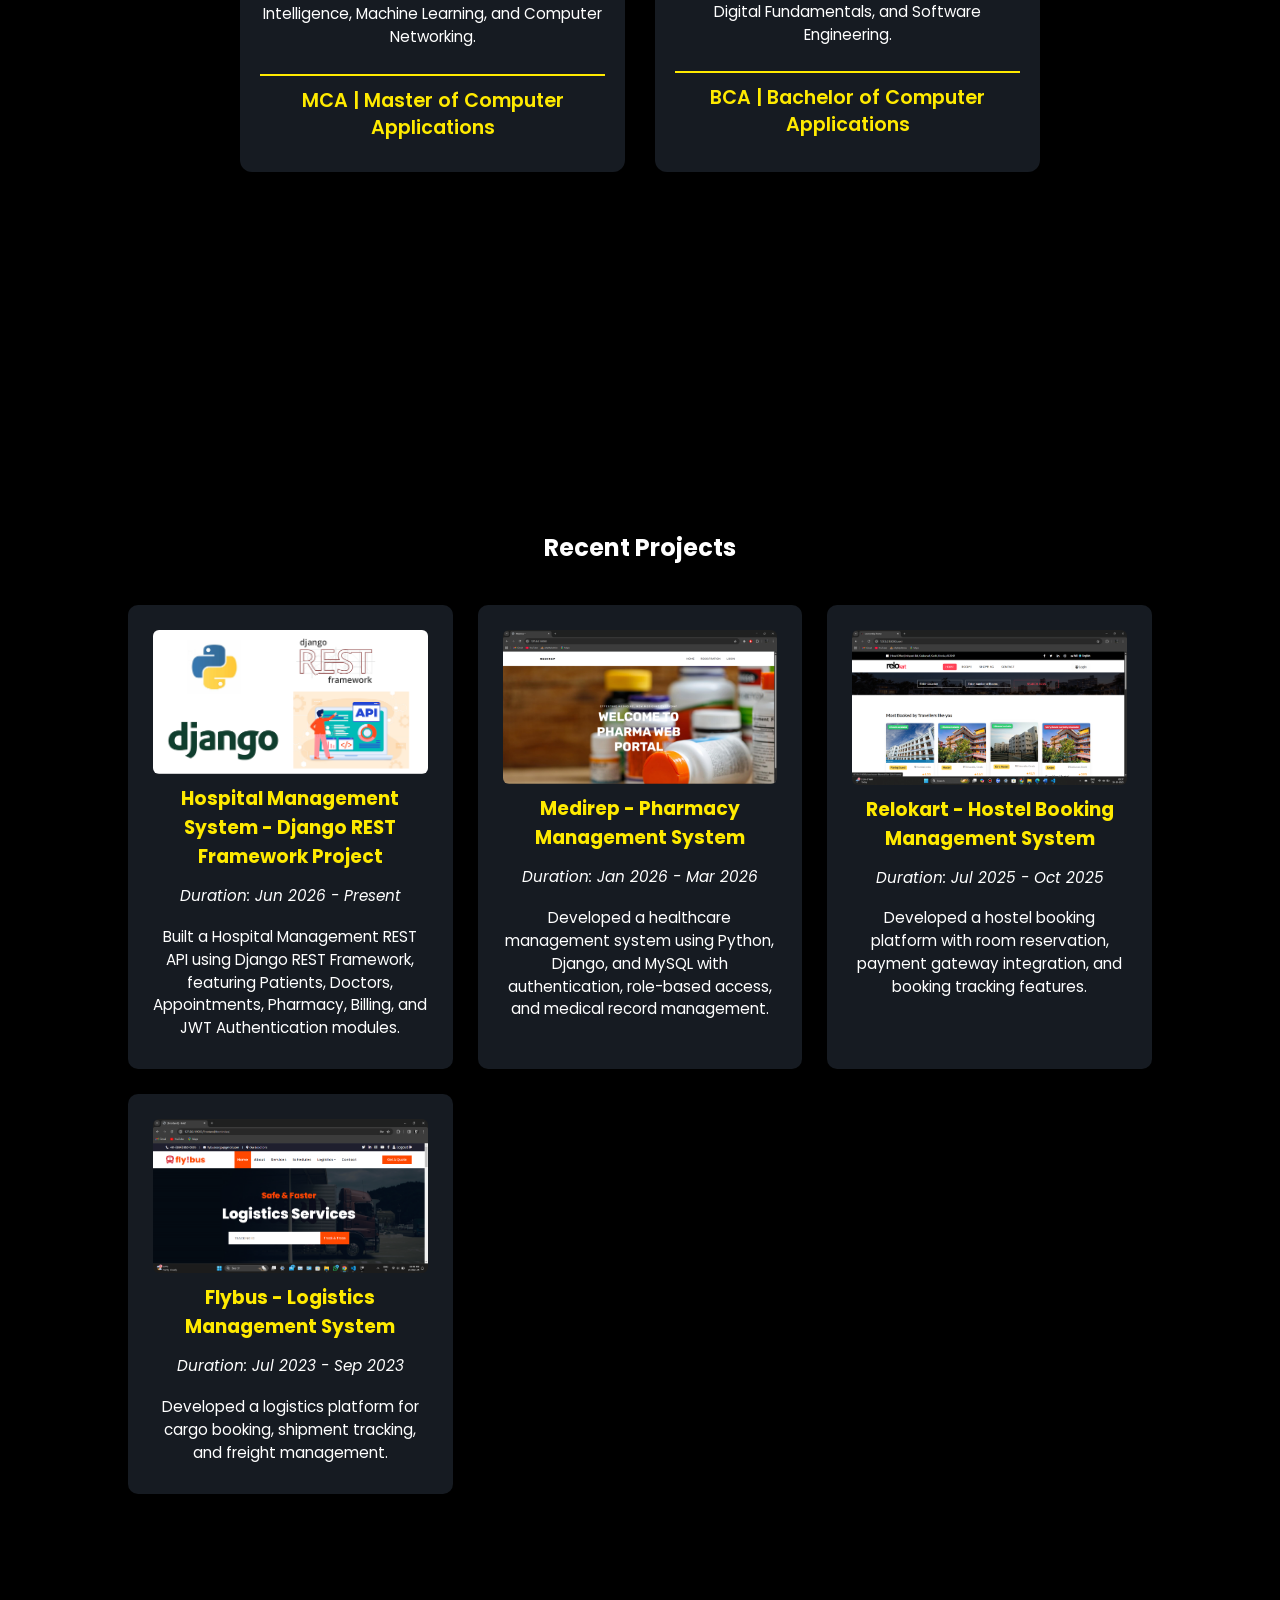
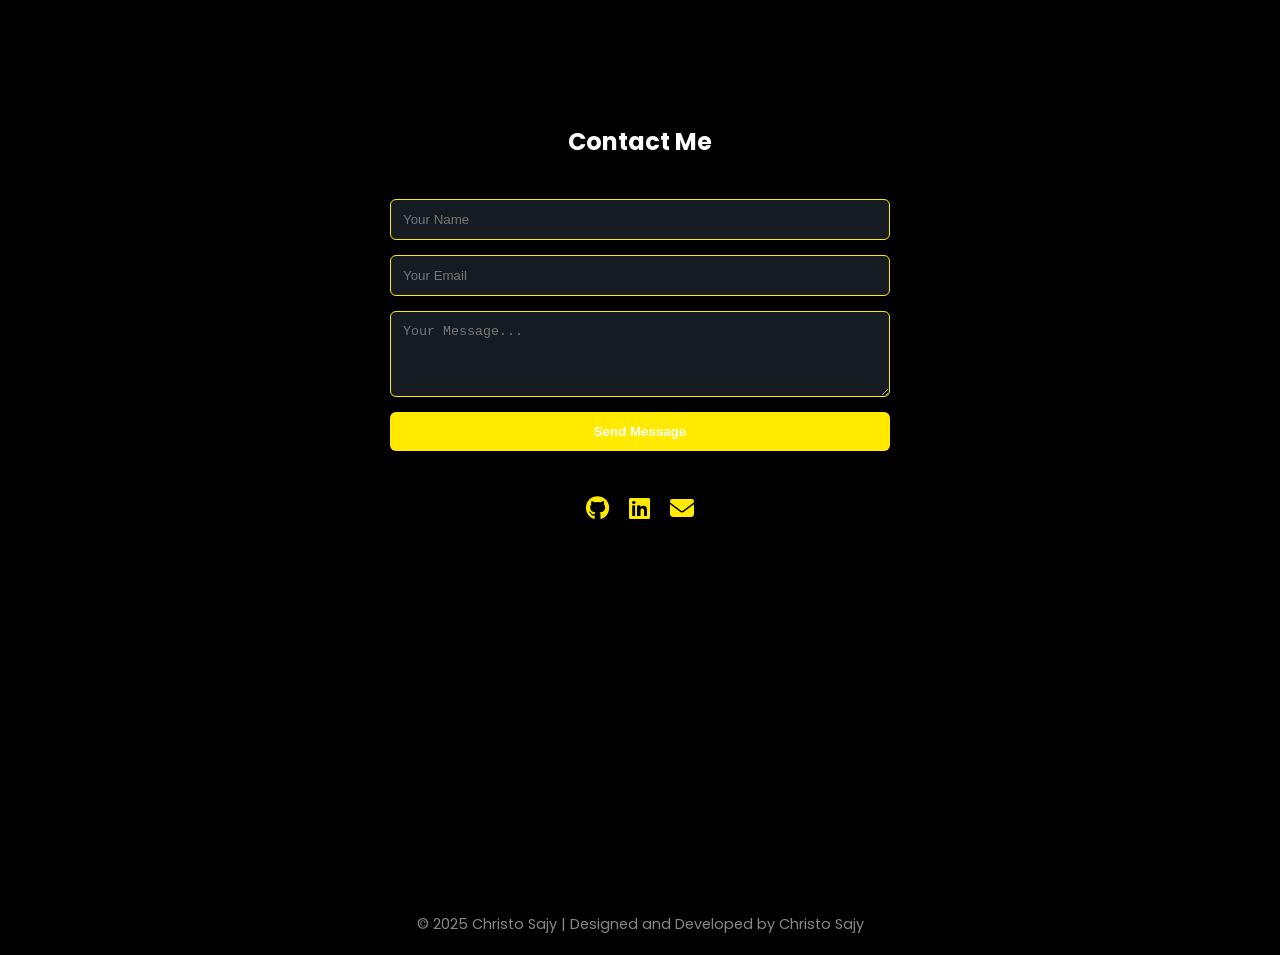
==== commit e2372156: "modify" ====
--- a/index.html
+++ b/index.html
@@ -57,11 +57,13 @@
     <!-- About -->
     <section id="about" class="reveal">
         <h2>About Me</h2>
+
         <p>
-            Versatile IT professional with a strong tech and problem-solving foundation, skilled in development,
-            testing, and system management. I tackle complex challenges with an analytical, agile mindset.
-            Currently pursuing MCA from MACFAST, I stay updated with emerging technologies to excel in the dynamic IT
-            landscape.
+            MCA graduate from MACFAST, Tiruvalla, with hands-on experience in Python, Django, MySQL, and PostgreSQL
+            across 4 internships. Skilled in building full stack web applications, REST APIs, and database-driven
+            solutions — from schema design to deployment.
+            Currently seeking opportunities in Full Stack Development, Python/Django Backend Development, Frontend
+            Development, and IT Support.
         </p>
 
         <div class="about-links">
@@ -77,22 +79,22 @@
 
             <a href="https://wa.me/918848520635" target="_blank" title="WhatsApp">
                 <i class="fab fa-whatsapp"></i>
-                +91-8848520635
+                +91 88485 20635
             </a>
 
             <a href="tel:+918848520635" title="Phone">
                 <i class="fas fa-phone"></i>
-                +91-8848520635
-            </a>
-
-            <a href="mailto:christosajy24@gmail.com" class="email" title="Email">
+                +91 88485 20635
+            </a>
+
+            <a href="mailto:christosajy.in@gmail.com" class="email" title="Email">
                 <i class="fas fa-envelope"></i>
-                christosajy24@gmail.com
+                christosajy.in@gmail.com
             </a>
 
             <a href="https://www.google.com/maps/place/Thiruvalla,+Kerala,+India" target="_blank" title="Location">
                 <i class="fas fa-map-marker-alt"></i>
-                Thiruvalla, India
+                Tiruvalla, India
             </a>
         </div>
     </section>
@@ -106,61 +108,70 @@
 
             <!-- Top Row -->
             <div class="skill">
+                <div class="skill-name">Python</div>
+                <div class="skill-bar">
+                    <div class="skill-level" data-skill="80"></div>
+                </div>
+            </div>
+
+            <div class="skill">
+                <div class="skill-name">Django</div>
+                <div class="skill-bar">
+                    <div class="skill-level" data-skill="85"></div>
+                </div>
+            </div>
+
+            <div class="skill">
                 <div class="skill-name">HTML / CSS</div>
                 <div class="skill-bar">
-                    <div class="skill-level" data-skill="95"></div>
-                </div>
-            </div>
-
+                    <div class="skill-level" data-skill="85"></div>
+                </div>
+            </div>
+
+            <!-- Middle Row -->
             <div class="skill">
                 <div class="skill-name">JavaScript</div>
                 <div class="skill-bar">
+                    <div class="skill-level" data-skill="70"></div>
+                </div>
+            </div>
+
+            <div class="skill">
+                <div class="skill-name">MySQL</div>
+                <div class="skill-bar">
+                    <div class="skill-level" data-skill="80"></div>
+                </div>
+            </div>
+
+            <div class="skill">
+                <div class="skill-name">PostgreSQL</div>
+                <div class="skill-bar">
+                    <div class="skill-level" data-skill="60"></div>
+                </div>
+            </div>
+
+            <div class="skill">
+                <div class="skill-name">Django REST Framework / APIs</div>
+                <div class="skill-bar">
                     <div class="skill-level" data-skill="75"></div>
                 </div>
             </div>
 
             <div class="skill">
-                <div class="skill-name">MySQL / SQLite</div>
-                <div class="skill-bar">
-                    <div class="skill-level" data-skill="85"></div>
-                </div>
-            </div>
-
-            <div class="skill">
-                <div class="skill-name">Python</div>
-                <div class="skill-bar">
-                    <div class="skill-level" data-skill="80"></div>
-                </div>
-            </div>
-
-            <!-- Middle Row -->
-            <div class="skill">
-                <div class="skill-name">Django</div>
-                <div class="skill-bar">
-                    <div class="skill-level" data-skill="85"></div>
-                </div>
-            </div>
-
-            <div class="skill">
                 <div class="skill-name">Git / GitHub</div>
                 <div class="skill-bar">
-                    <div class="skill-level" data-skill="80"></div>
-                </div>
-            </div>
-
-            <div class="skill">
-                <div class="skill-name">Bootstrap / jQuery</div>
-                <div class="skill-bar">
-                    <div class="skill-level" data-skill="80"></div>
-                </div>
-            </div>
-
-            <div class="skill">
-                <div class="skill-name">REST Framework / APIs</div>
-                <div class="skill-bar">
                     <div class="skill-level" data-skill="75"></div>
                 </div>
             </div>
+
+            <!-- Bottom Row -->
+            <div class="skill">
+                <div class="skill-name">Linux</div>
+                <div class="skill-bar">
+                    <div class="skill-level" data-skill="60"></div>
+                </div>
+            </div>
+
         </div>
     </section>
 
@@ -177,7 +188,7 @@
 
                 <p>(Affiliated to Mahatma Gandhi University, Kottayam)</p>
 
-                <p>Duration: 2024 - 2026 | Coursework Completed (Results Awaited)</p>
+                <p>Duration: 2024 - 2026 </p>
 
                 <p>Focus: Data Structures & Algorithms, Artificial Intelligence, Machine Learning, and Computer
                     Networking.</p>
@@ -229,38 +240,37 @@
             </div>
 
             <div class="project-card">
+                <img src="assets/img/projects/medirep.png" alt="Medirep Project" class="project-image">
+
+                <h3><a href="">Medirep - Pharmacy Management System</a></h3>
+                <p>Duration: Jan 2026 - Mar 2026</p>
+
+                <p>
+                    Developed a healthcare management system using Python, Django, and MySQL with authentication,
+                    role-based access, and medical record management.
+                </p>
+            </div>
+
+            <div class="project-card">
                 <img src="assets/img/projects/relokart.png" alt="Relokart Website" class="project-image">
 
-                <h3><a href="">Relokart - Hostel Booking and Tracking Website</a></h3>
-                <p>Duration: July 2025 - October 2025</p>
+                <h3><a href="">Relokart - Hostel Booking Management System</a></h3>
+                <p>Duration: Jul 2025 - Oct 2025</p>
 
                 <p>
-                    Developed as a student hostel booking platform with
-                    integrated payment gateway, enabling seamless roomreservations and transactions.
+                    Developed a hostel booking platform with room reservation, payment gateway integration, and booking
+                    tracking features.
                 </p>
             </div>
 
             <div class="project-card">
                 <img src="assets/img/projects/flybus.png" alt="Flybus" class="project-image">
 
-                <h3><a href="">Flybus - Logistics and Cargo Booking Website</a></h3>
-                <p>Duration: July 2023 - September 2023</p>
+                <h3><a href="">Flybus - Logistics Management System</a></h3>
+                <p>Duration: Jul 2023 - Sep 2023</p>
 
                 <p>
-                    Developed as a tracking and booking goods platform, primarily
-                    freight and cargo, through online systems.
-                </p>
-            </div>
-
-            <div class="project-card">
-                <img src="assets/img/projects/colormyworld.png" alt="Color My World Website" class="project-image">
-
-                <h3><a href="#">Color My World - interior Designing Website </a></h3>
-                <p>Duration: 02 May 2025 - 02 Aug 2025</p>
-
-                <p>
-                    Developed an application for purchasing room interior products, including curtains, floor mats, and
-                    related items.
+                    Developed a logistics platform for cargo booking, shipment tracking, and freight management.
                 </p>
             </div>
 
--- a/assets/css/style.css
+++ b/assets/css/style.css
@@ -486,11 +486,6 @@
     font-weight: 600;
     margin-bottom: 0.375rem;
     line-height: 1.3;
-
-    /* limits to 2 lines of text */
-    display: -webkit-box;
-    -webkit-line-clamp: 2;
-    line-clamp: 2;
     -webkit-box-orient: vertical;
     overflow: hidden;
 }
